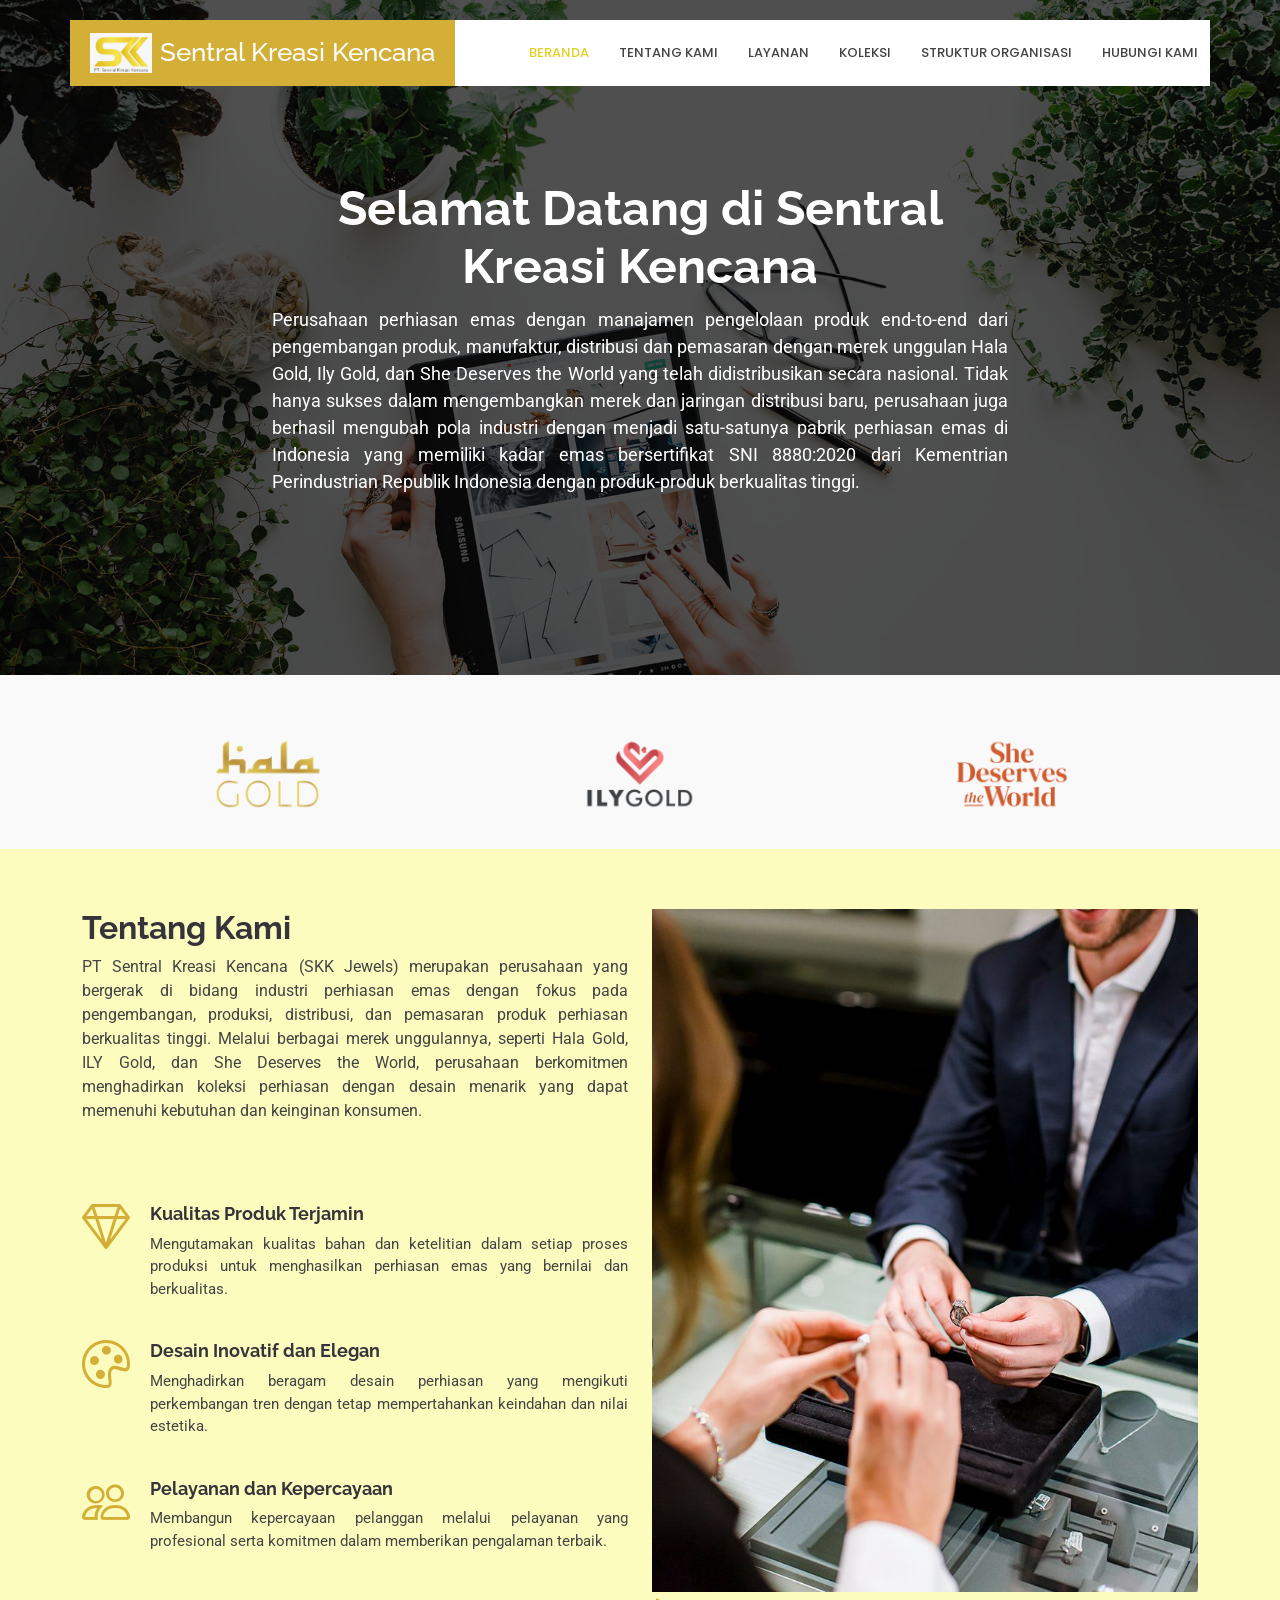
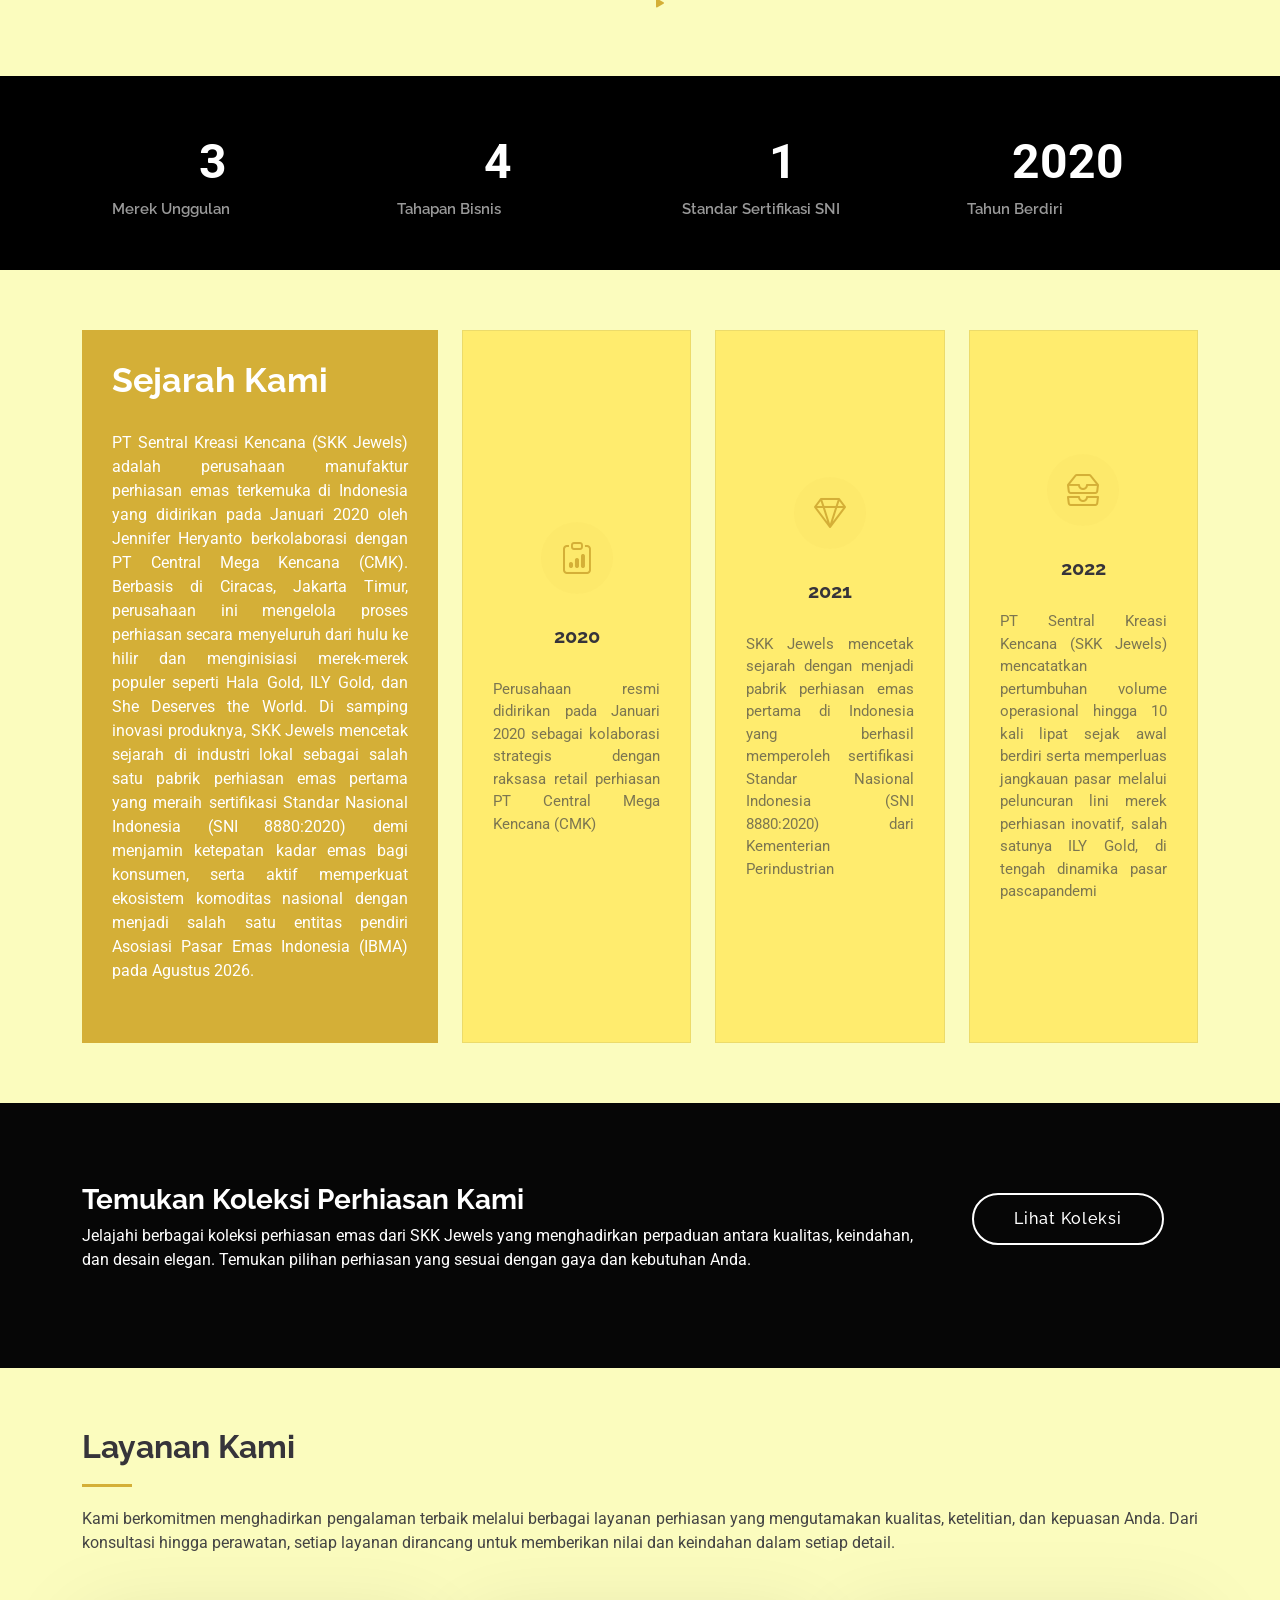
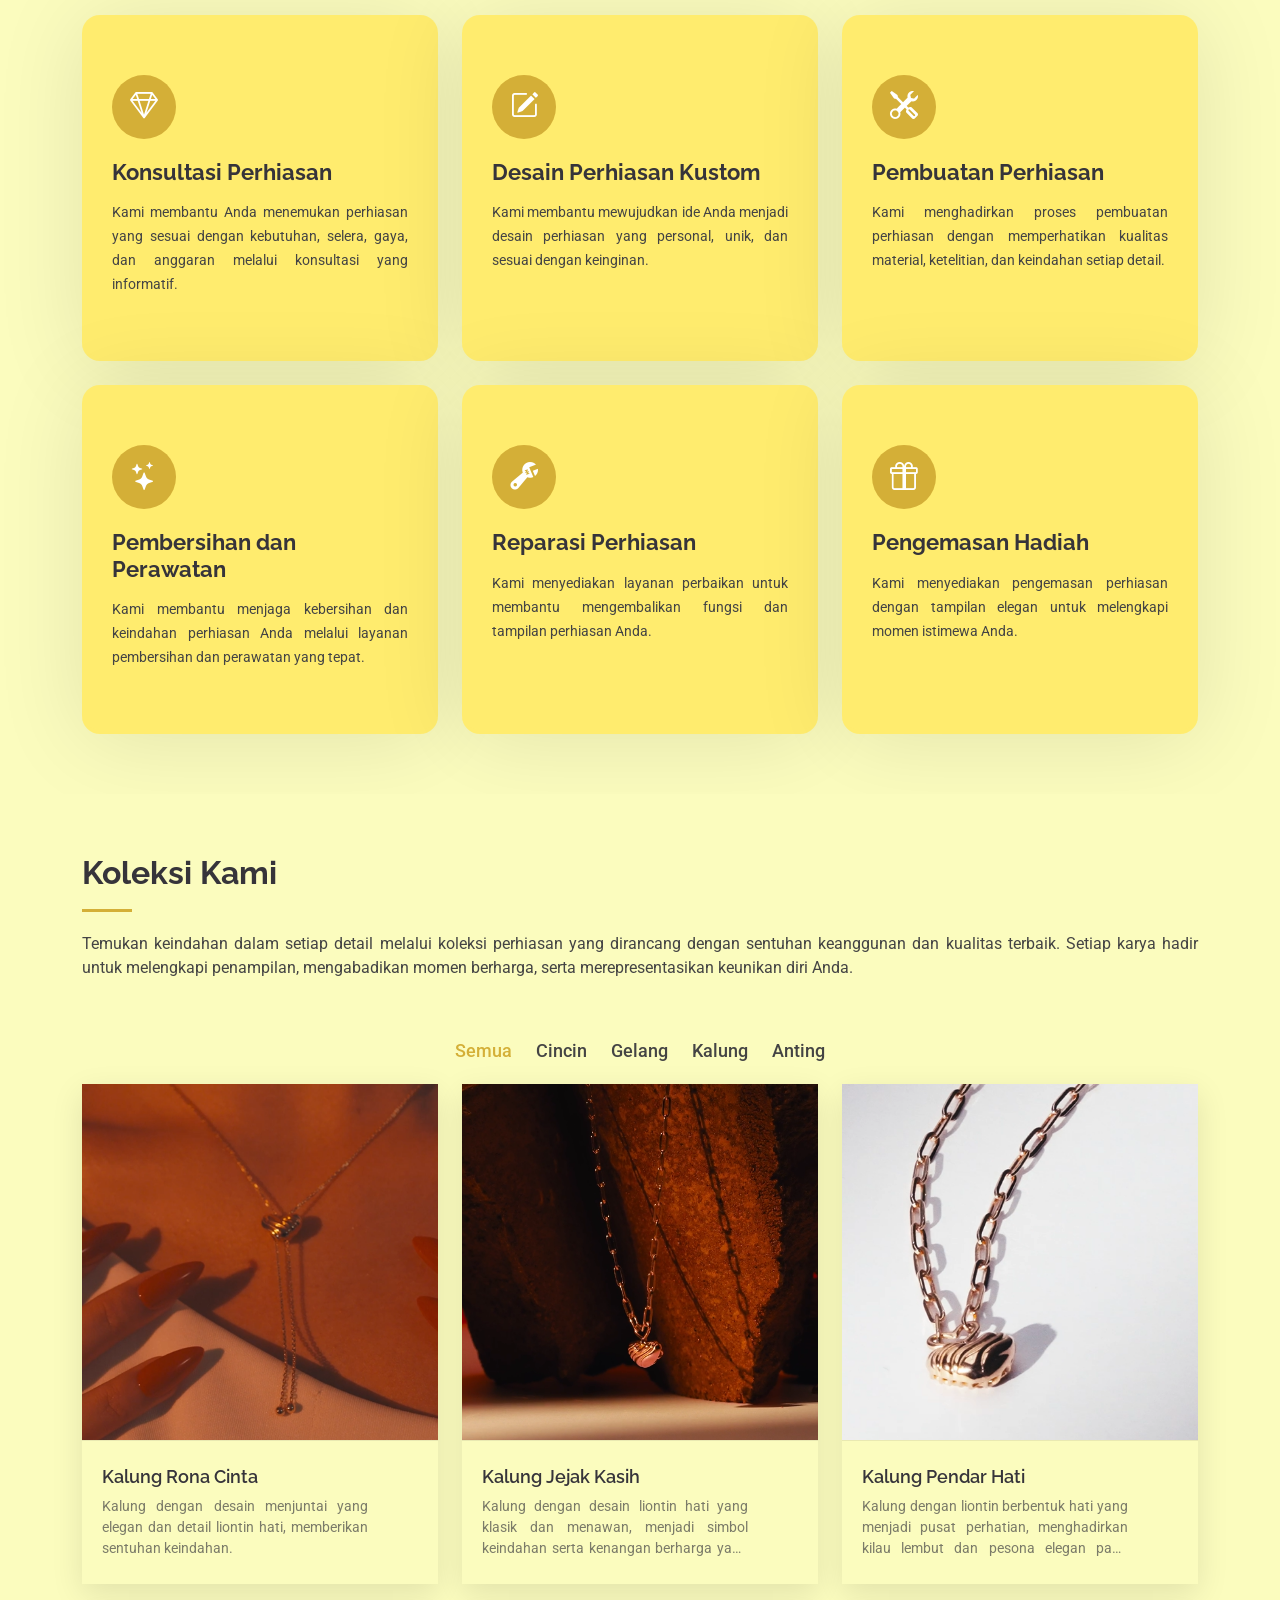
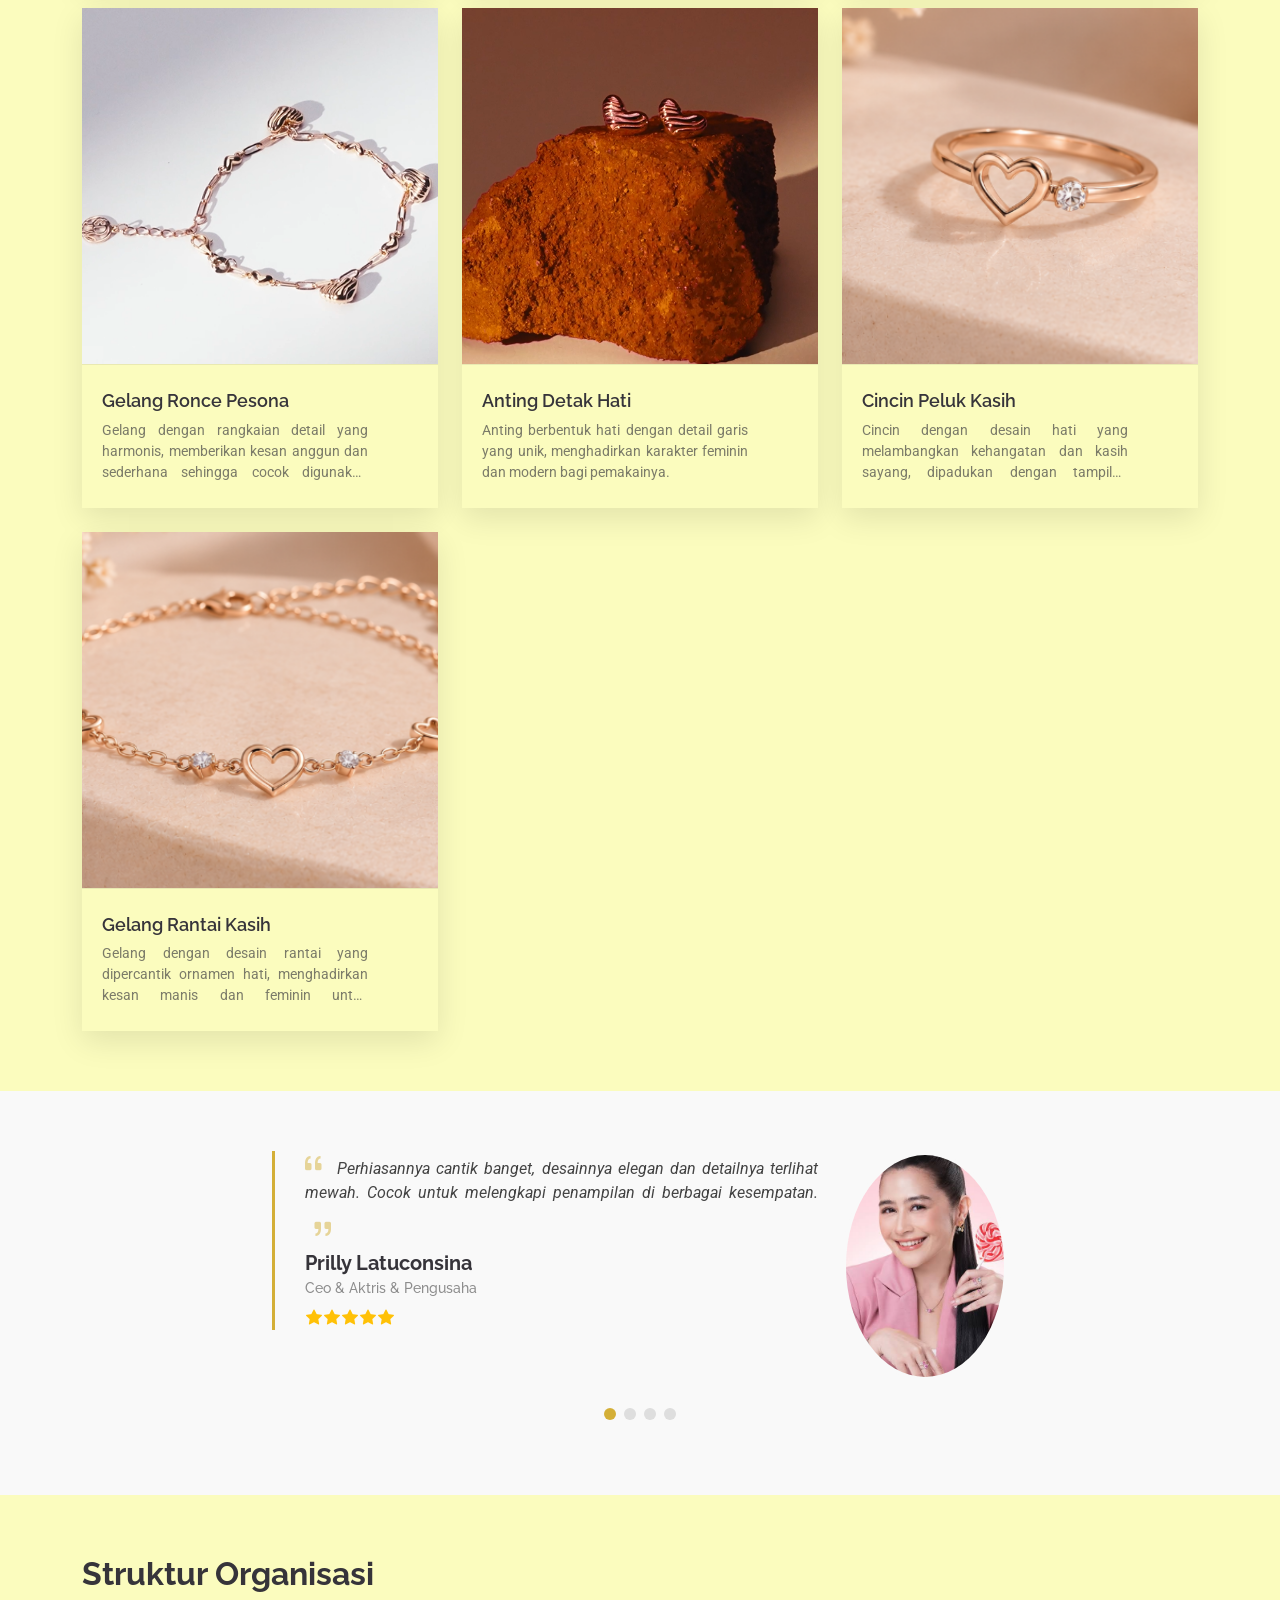
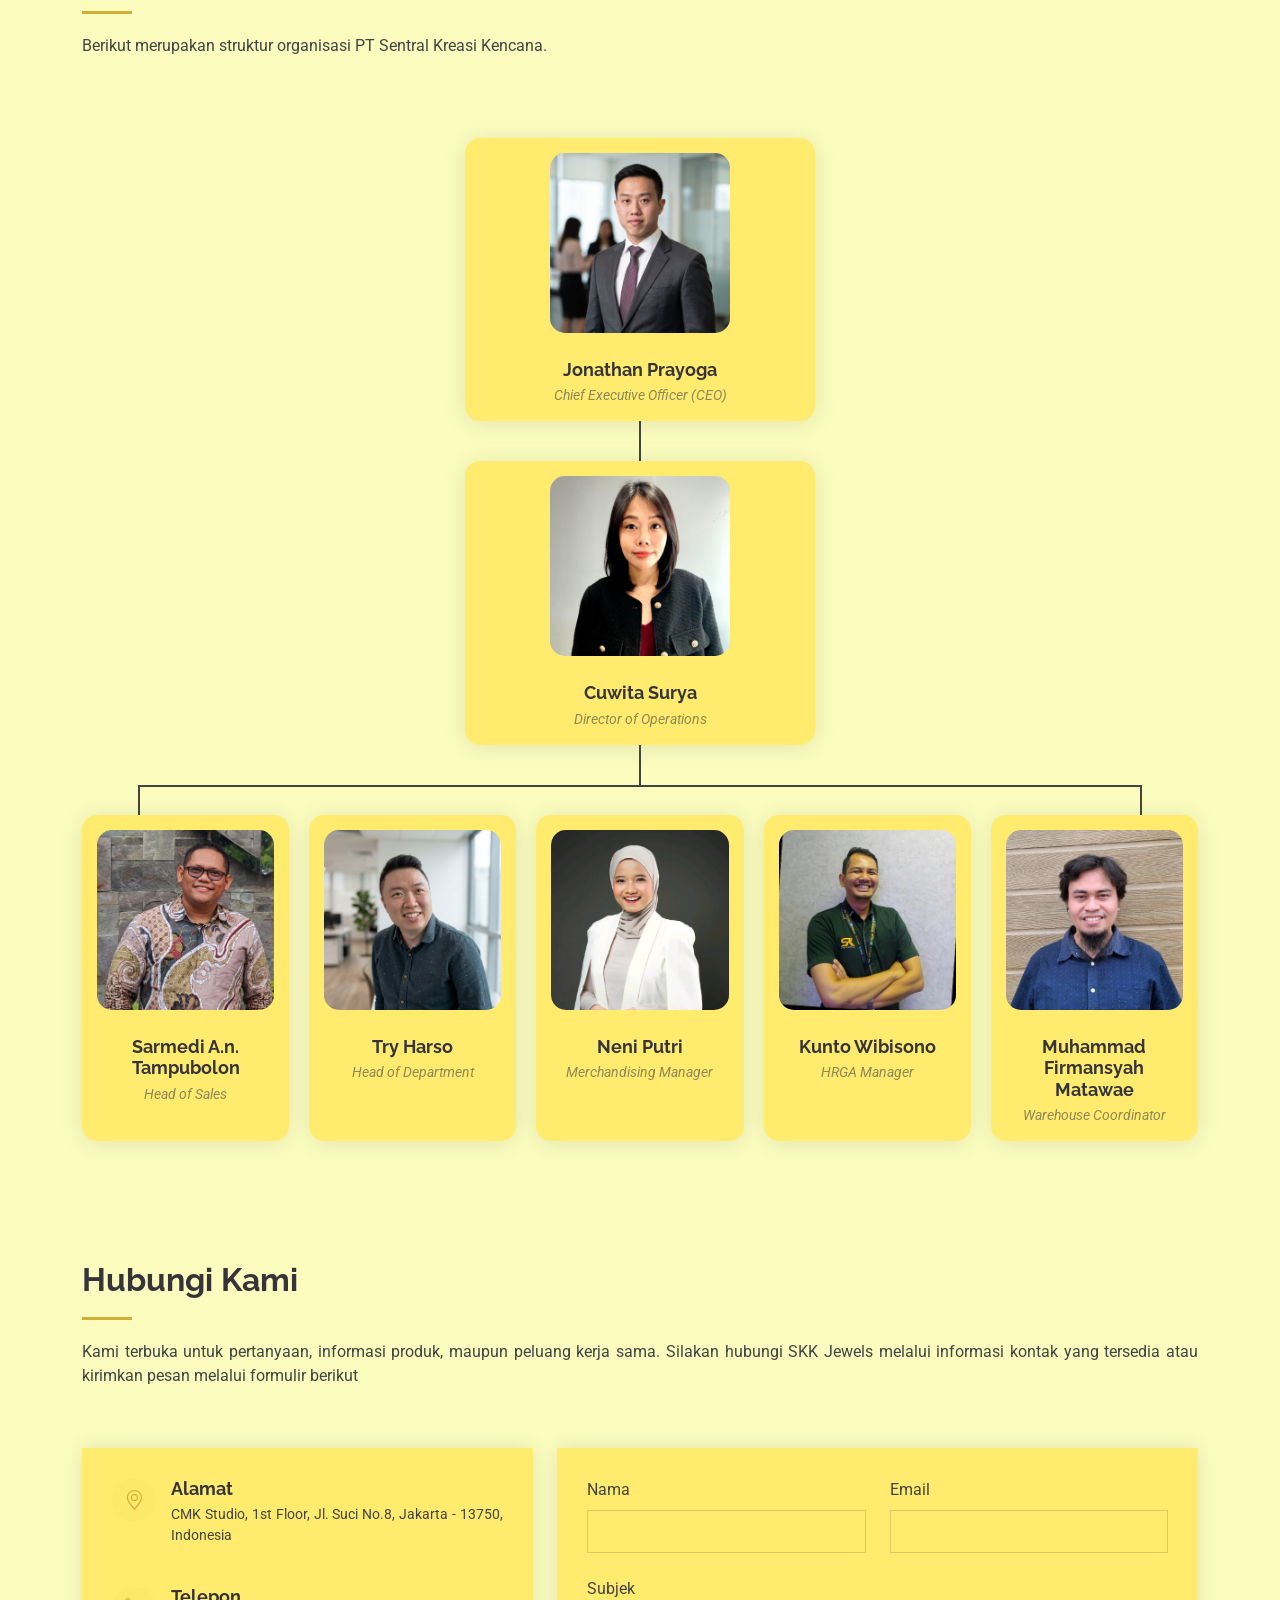
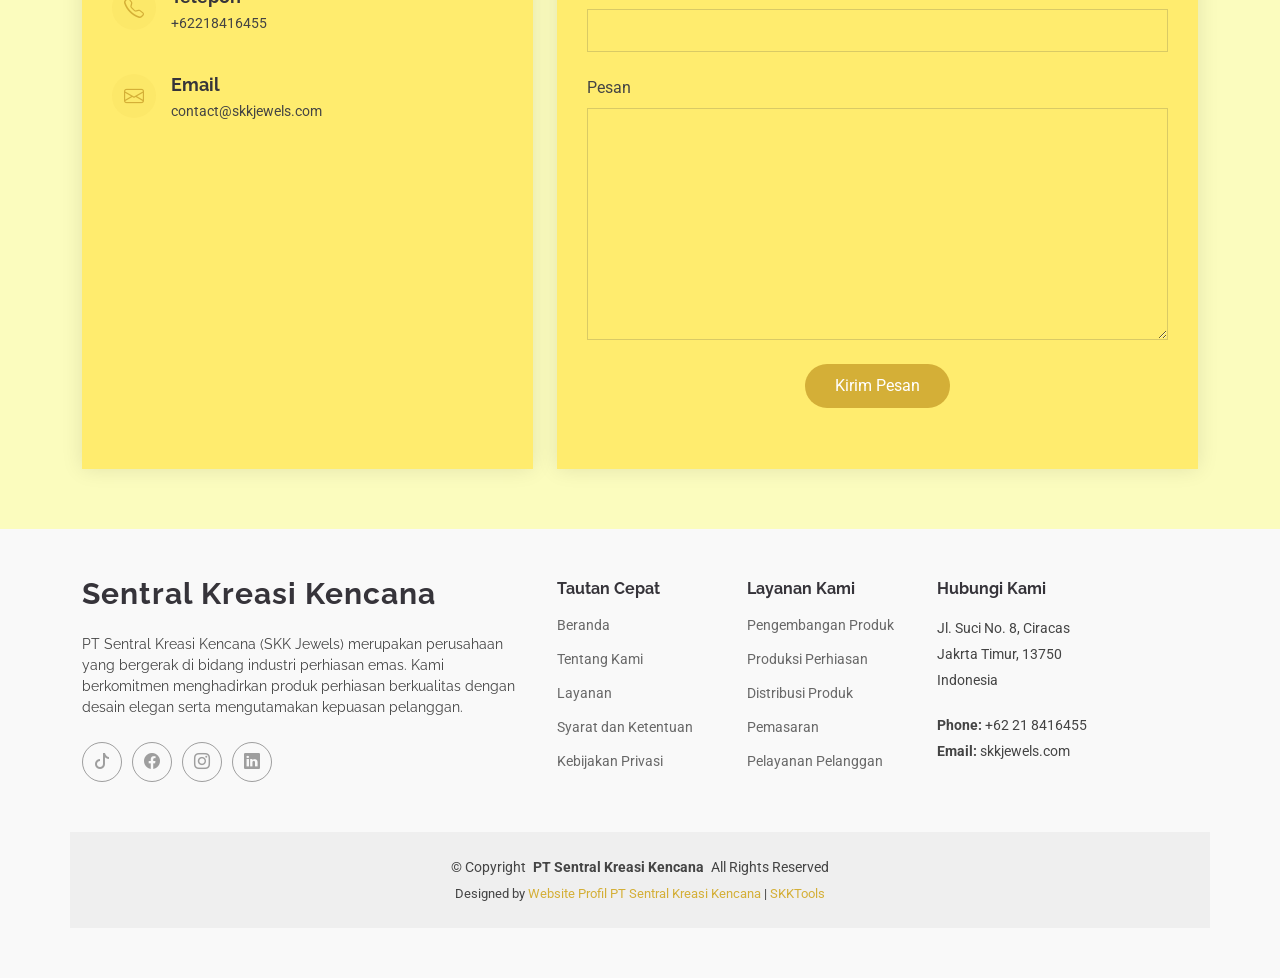
==== index.html @ dc85fcdc "first progress" ====
<!DOCTYPE html>
<html lang="en">

<head>
  <meta charset="utf-8">
  <meta content="width=device-width, initial-scale=1.0" name="viewport">
  <title>Index - Sentral Kreasi Kencana</title>
  <meta name="description" content="">
  <meta name="keywords" content="">

  <!-- Favicons -->
  <link href="assets/img/favicon.png" rel="icon">
  <link href="assets/img/apple-touch-icon.png" rel="apple-touch-icon">

  <!-- Fonts -->
  <link href="https://fonts.googleapis.com" rel="preconnect">
  <link href="https://fonts.gstatic.com" rel="preconnect" crossorigin>
  <link href="https://fonts.googleapis.com/css2?family=Roboto:ital,wght@0,100;0,300;0,400;0,500;0,700;0,900;1,100;1,300;1,400;1,500;1,700;1,900&family=Poppins:ital,wght@0,100;0,200;0,300;0,400;0,500;0,600;0,700;0,800;0,900;1,100;1,200;1,300;1,400;1,500;1,600;1,700;1,800;1,900&family=Raleway:ital,wght@0,100;0,200;0,300;0,400;0,500;0,600;0,700;0,800;0,900;1,100;1,200;1,300;1,400;1,500;1,600;1,700;1,800;1,900&display=swap" rel="stylesheet">

  <!-- Vendor CSS Files -->
  <link href="assets/vendor/bootstrap/css/bootstrap.min.css" rel="stylesheet">
  <link href="assets/vendor/bootstrap-icons/bootstrap-icons.css" rel="stylesheet">
  <link href="assets/vendor/aos/aos.css" rel="stylesheet">
  <link href="assets/vendor/glightbox/css/glightbox.min.css" rel="stylesheet">
  <link href="assets/vendor/swiper/swiper-bundle.min.css" rel="stylesheet">

  <!-- Main CSS File -->
  <link href="assets/css/main.css" rel="stylesheet">

  <!-- =======================================================
  * Template Name: Bethany
  * Template URL: https://bootstrapmade.com/bethany-free-onepage-bootstrap-theme/
  * Updated: Aug 07 2024 with Bootstrap v5.3.3
  * Author: BootstrapMade.com
  * License: https://bootstrapmade.com/license/
  ======================================================== -->
</head>

<body class="index-page">

  <header id="header" class="header d-flex align-items-center fixed-top">
    <div class="header-container container-fluid container-xl position-relative d-flex align-items-center justify-content-end">

      
<a href="index.html" class="logo d-flex align-items-center">
  <img src="assets/img/logo.png" alt="Logo SKK Jewels" class="logo-skk">
  <h1 class="sitename">Sentral Kreasi Kencana</h1>
</a>


      <nav id="navmenu" class="navmenu">
        <ul>
          <li><a href="#hero" class="active">Beranda</a></li>
          <li><a href="#about">Tentang kami</a></li>
          <li><a href="#services">Layanan</a></li>
          <li><a href="#portfolio">Koleksi</a></li>
          <li><a href="#team">Struktur Organisasi</a></li>
           <li><a href="#contact">Hubungi Kami</a></li>
        </ul>
        <i class="mobile-nav-toggle d-xl-none bi bi-list"></i>
      </nav>
      </div>
  </header>

  <main class="main">

     <!-- Hero Section -->
    <section id="hero" class="hero section dark-background">

  <img src="assets/img/hero-bg.jpg" alt="" data-aos="fade-in" class="">

  <div class="container text-center" data-aos="fade-up" data-aos-delay="100">
    <div class="row justify-content-center">
      <div class="col-lg-8">
        <h2>Selamat Datang di Sentral Kreasi Kencana</h2>

        <p>Perusahaan perhiasan emas dengan manajamen pengelolaan produk end-to-end dari pengembangan produk, manufaktur, distribusi dan pemasaran dengan merek unggulan Hala Gold, Ily Gold, dan She Deserves the World yang telah didistribusikan secara nasional. Tidak hanya sukses dalam mengembangkan merek dan jaringan distribusi baru, perusahaan juga berhasil mengubah pola industri dengan menjadi satu-satunya pabrik perhiasan emas di Indonesia yang memiliki kadar emas bersertifikat SNI 8880:2020 dari Kementrian Perindustrian Republik Indonesia dengan produk-produk berkualitas tinggi.</p>
      </div>
    </div>
  </div>

    </section><!-- /Hero Section -->

    <!-- Clients Section -->
    <section id="clients" class="clients section light-background">

      <div class="container" data-aos="fade-up">

        <div class="row gy-4">

          <div class="col-xl-2 col-md-3 col-6 client-logo">
            <img src="assets/img/halagold.png" class="img-fluid" alt="">
          </div><!-- End Client Item -->

          <div class="col-xl-2 col-md-3 col-6 client-logo">
            <img src="assets/img/ilygold.png" class="img-fluid" alt="">
          </div><!-- End Client Item -->

          <div class="col-xl-2 col-md-3 col-6 client-logo">
            <img src="assets/img/shedeserves.png" class="img-fluid" alt="">
          </div><!-- End Client Item -->

                    </div><!-- End Client Item -->

        </div>

      </div>

    </section><!-- /Clients Section -->

   <!-- About Section -->
    <section id="about" class="about section">

      <div class="container">

        <div class="row gy-4">

          <div class="col-lg-6 position-relative align-self-start order-lg-last order-first" data-aos="fade-up" data-aos-delay="200">
            <img src="assets/img/about.jpeg" class="img-fluid" alt="">
           <a href="https://youtu.be/Elr0hvCY_Ms?si=fZxAPR_2Kb9p4kD-">
              <span class="play"><i class="bi bi-play-fill"></i></span>
            </a>
          </div>

          <div class="col-lg-6 content order-last  order-lg-first" data-aos="fade-up" data-aos-delay="100">
            <h3>Tentang Kami</h3>
            <p>
             PT Sentral Kreasi Kencana (SKK Jewels) merupakan perusahaan yang bergerak di bidang industri perhiasan emas dengan fokus pada pengembangan, produksi, distribusi, dan pemasaran produk perhiasan berkualitas tinggi. Melalui berbagai merek unggulannya, seperti Hala Gold, ILY Gold, dan She Deserves the World, perusahaan berkomitmen menghadirkan koleksi perhiasan dengan desain menarik yang dapat memenuhi kebutuhan dan keinginan konsumen.
                       <ul>
              <li>
                <li>
                  <i class="bi bi-gem"></i>
                  <div>
                    <h5>Kualitas Produk Terjamin</h5>
                    <p>Mengutamakan kualitas bahan dan ketelitian dalam setiap proses produksi untuk menghasilkan perhiasan emas yang bernilai dan berkualitas.</p>
                  </div>
                </li>

                <li>
                  <i class="bi bi-palette"></i>
                  <div>
                    <h5>Desain Inovatif dan Elegan</h5>
                    <p>Menghadirkan beragam desain perhiasan yang mengikuti perkembangan tren dengan tetap mempertahankan keindahan dan nilai estetika.</p>
                  </div>
                </li>

                <li>
                  <i class="bi bi-people"></i>
                  <div>
                    <h5>Pelayanan dan Kepercayaan</h5>
                    <p>Membangun kepercayaan pelanggan melalui pelayanan yang profesional serta komitmen dalam memberikan pengalaman terbaik.</p>
                  </div>
                </li>
              </li>
            </ul>
          </div>
        </div>
      </div>

    </section><!-- /About Section -->

    <!-- Stats Section -->
    <section id="stats" class="stats section accent-background">

      <div class="container" data-aos="fade-up" data-aos-delay="100">

        <div class="row gy-4">

          <div class="col-lg-3 col-md-6">
            <div class="stats-item text-center w-100 h-100">
              <span data-purecounter-start="0" data-purecounter-end="3" data-purecounter-duration="1" class="purecounter"></span>
              <p>Merek Unggulan</p>
            </div>
          </div><!-- End Stats Item -->

          <div class="col-lg-3 col-md-6">
            <div class="stats-item text-center w-100 h-100">
              <span data-purecounter-start="0" data-purecounter-end="4" data-purecounter-duration="1" class="purecounter"></span>
              <p>Tahapan Bisnis</p>
            </div>
          </div><!-- End Stats Item -->

          <div class="col-lg-3 col-md-6">
            <div class="stats-item text-center w-100 h-100">
              <span data-purecounter-start="0" data-purecounter-end="1" data-purecounter-duration="1" class="purecounter"></span>
              <p>Standar Sertifikasi SNI</p>
            </div>
          </div><!-- End Stats Item -->

          <div class="col-lg-3 col-md-6">
            <div class="stats-item text-center w-100 h-100">
              <span data-purecounter-start="0" data-purecounter-end="2020" data-purecounter-duration="1" class="purecounter"></span>
              <p>Tahun Berdiri</p>
            </div>
          </div><!-- End Stats Item -->
        </div>
      </div>

    </section><!-- /Stats Section -->

    <!-- Why Us Section -->
<section id="why-us" class="why-us section">

  <div class="container">

    <div class="row gy-4">

      <div class="col-lg-4" data-aos="fade-up" data-aos-delay="100">
        <div class="why-box">
          <h3>Sejarah Kami</h3>
          <p>
            PT Sentral Kreasi Kencana (SKK Jewels) adalah perusahaan manufaktur perhiasan emas terkemuka di Indonesia yang didirikan pada Januari 2020 oleh Jennifer Heryanto berkolaborasi dengan PT Central Mega Kencana (CMK). Berbasis di Ciracas, Jakarta Timur, perusahaan ini mengelola proses perhiasan secara menyeluruh dari hulu ke hilir dan menginisiasi merek-merek populer seperti Hala Gold, ILY Gold, dan She Deserves the World. Di samping inovasi produknya, SKK Jewels mencetak sejarah di industri lokal sebagai salah satu pabrik perhiasan emas pertama yang meraih sertifikasi Standar Nasional Indonesia (SNI 8880:2020) demi menjamin ketepatan kadar emas bagi konsumen, serta aktif memperkuat ekosistem komoditas nasional dengan menjadi salah satu entitas pendiri Asosiasi Pasar Emas Indonesia (IBMA) pada Agustus 2026.
          </p>
         
        </div>
      </div><!-- End Why Box -->
     
      <div class="col-lg-8 d-flex align-items-stretch">
        <div class="row gy-4" data-aos="fade-up" data-aos-delay="200">

          <div class="col-xl-4">
            <div class="icon-box d-flex flex-column justify-content-center align-items-center">
              <i class="bi bi-clipboard-data"></i>
              <h4>2020</h4>
              <p>Perusahaan resmi didirikan pada Januari 2020 sebagai kolaborasi strategis dengan raksasa retail perhiasan PT Central Mega Kencana (CMK)</p>
            </div>
          </div><!-- End Icon Box -->

          <div class="col-xl-4" data-aos="fade-up" data-aos-delay="300">
            <div class="icon-box d-flex flex-column justify-content-center align-items-center">
              <i class="bi bi-gem"></i>
              <h4>2021</h4>
              <p>SKK Jewels mencetak sejarah dengan menjadi pabrik perhiasan emas pertama di Indonesia yang berhasil memperoleh sertifikasi Standar Nasional Indonesia (SNI 8880:2020) dari Kementerian Perindustrian</p>
            </div>
          </div><!-- End Icon Box -->

          <div class="col-xl-4" data-aos="fade-up" data-aos-delay="400">
            <div class="icon-box d-flex flex-column justify-content-center align-items-center">
              <i class="bi bi-inboxes"></i>
              <h4>2022</h4>
              <p>PT Sentral Kreasi Kencana (SKK Jewels) mencatatkan pertumbuhan volume operasional hingga 10 kali lipat sejak awal berdiri serta memperluas jangkauan pasar melalui peluncuran lini merek perhiasan inovatif, salah satunya ILY Gold, di tengah dinamika pasar pascapandemi</p>
            </div>
          </div><!-- End Icon Box -->
  </div>
</div>
      
    </section><!-- /Why Us Section -->

    <!-- Call To Action Section -->
    <section id="call-to-action" class="call-to-action section dark-background">

      <img src="assets/img/cta-bg.jpeg" alt="">

      <div class="container">
      <div class="row" data-aos="zoom-in" data-aos-delay="100">
        <div class="col-xl-9 text-center text-xl-start">
          <h3>Temukan Koleksi Perhiasan Kami</h3>
          <p>
            Jelajahi berbagai koleksi perhiasan emas dari SKK Jewels
            yang menghadirkan perpaduan antara kualitas, keindahan,
            dan desain elegan. Temukan pilihan perhiasan yang sesuai
            dengan gaya dan kebutuhan Anda.
          </p>
        </div>
        <div class="col-xl-3 cta-btn-container text-center">
          <a class="cta-btn align-middle" href="#portfolio">
            Lihat Koleksi
          </a>
        </div>
      </div>
      </div>

    </section><!-- /Call To Action Section -->

    <!-- Services Section -->
    <section id="services" class="services section">

      <!-- Section Title -->
      <div class="container section-title" data-aos="fade-up">
        <h2>Layanan Kami</h2>
        <p>Kami berkomitmen menghadirkan pengalaman terbaik melalui berbagai layanan perhiasan yang mengutamakan kualitas, ketelitian, dan kepuasan Anda. Dari konsultasi hingga perawatan, setiap layanan dirancang untuk memberikan nilai dan keindahan dalam setiap detail.</p>
      </div><!-- End Section Title -->

  <div class="container">

        <div class="row gy-4">

          <div class="col-lg-4 col-md-6" data-aos="fade-up" data-aos-delay="100">
            <div class="service-item  position-relative">
              <div class="icon">
                <i class="bi bi-gem"></i>
              </div>
              <a href="service-details.html" class="stretched-link">
                <h3>Konsultasi Perhiasan</h3>
              </a>
              <p>Kami membantu Anda menemukan perhiasan yang sesuai dengan kebutuhan, selera, gaya, dan anggaran melalui konsultasi yang informatif.</p>
            </div>
          </div><!-- End Service Item -->

    <!-- 2. Desain Perhiasan Kustom -->
    <div class="col-lg-4 col-md-6" data-aos="fade-up" data-aos-delay="200">
      <div class="service-item position-relative">
        <div class="icon">
          <i class="bi bi-pencil-square"></i>
        </div>
      <a href="desain-details.html" class="stretched-link">
  <h3>Desain Perhiasan Kustom</h3>
</a>
        <p>Kami membantu mewujudkan ide Anda menjadi desain perhiasan yang personal, unik, dan sesuai dengan keinginan.</p>
      </div>
    </div><!-- End Service Item -->

    <!-- 3. Pembuatan Perhiasan -->
    <div class="col-lg-4 col-md-6" data-aos="fade-up" data-aos-delay="300">
      <div class="service-item position-relative">
        <div class="icon">
          <i class="bi bi-tools"></i>
        </div>
        <a href="pembuatan-details.html" class="stretched-link">
          <h3>Pembuatan Perhiasan</h3>
        </a>
        <p>Kami menghadirkan proses pembuatan perhiasan dengan memperhatikan kualitas material, ketelitian, dan keindahan setiap detail.</p>
      </div>
    </div><!-- End Service Item -->

    <!-- 4. Pembersihan dan Perawatan -->
    <div class="col-lg-4 col-md-6" data-aos="fade-up" data-aos-delay="400">
      <div class="service-item position-relative">
        <div class="icon">
          <i class="bi bi-stars"></i>
        </div>
        <a href="pembersihan-details.html" class="stretched-link">
          <h3>Pembersihan dan Perawatan</h3>
        </a>
        <p>Kami membantu menjaga kebersihan dan keindahan perhiasan Anda melalui layanan pembersihan dan perawatan yang tepat.</p>
      </div>
    </div><!-- End Service Item -->

    <!-- 5. Reparasi Perhiasan -->
    <div class="col-lg-4 col-md-6" data-aos="fade-up" data-aos-delay="500">
      <div class="service-item position-relative">
        <div class="icon">
          <i class="bi bi-wrench-adjustable"></i>
        </div>
        <a href="reparasi-details.html" class="stretched-link">
          <h3>Reparasi Perhiasan</h3>
        </a>
        <p>Kami menyediakan layanan perbaikan untuk membantu mengembalikan fungsi dan tampilan perhiasan Anda.</p>
      </div>
    </div><!-- End Service Item -->

    <!-- 6. Pengemasan Hadiah -->
    <div class="col-lg-4 col-md-6" data-aos="fade-up" data-aos-delay="600">
      <div class="service-item position-relative">
        <div class="icon">
          <i class="bi bi-gift"></i>
        </div>
        <a href="pengemasan.html" class="stretched-link">
          <h3>Pengemasan Hadiah</h3>
        </a>
        <p>Kami menyediakan pengemasan perhiasan dengan tampilan elegan untuk melengkapi momen istimewa Anda.</p>
      </div>
    </div><!-- End Service Item -->

  </div>

</div>

          
        </div>

      </div>

    </section><!-- /Services Section -->

    <!-- Portfolio Section -->
    <section id="portfolio" class="portfolio section">

      <!-- Section Title -->
      <div class="container section-title" data-aos="fade-up">
        <h2>Koleksi Kami</h2>
        <p>Temukan keindahan dalam setiap detail melalui koleksi perhiasan yang dirancang dengan sentuhan keanggunan dan kualitas terbaik. Setiap karya hadir untuk melengkapi penampilan, mengabadikan momen berharga, serta merepresentasikan keunikan diri Anda.</p>
      </div><!-- End Section Title -->

      <div class="container">

        <div class="isotope-layout" data-default-filter="*" data-layout="masonry" data-sort="original-order">

          <ul class="portfolio-filters isotope-filters" data-aos="fade-up" data-aos-delay="100">
            <li data-filter="*" class="filter-active">Semua</li>
                       <li data-filter=".filter-product">Cincin</li>
            <li data-filter=".filter-branding">Gelang</li>
            <li data-filter=".filter-books">Kalung</li>
            <li data-filter=".filter-ya">Anting</li>
          </ul><!-- End Portfolio Filters -->

          <div class="row gy-4 isotope-container" data-aos="fade-up" data-aos-delay="200">

            <div class="col-lg-4 col-md-6 portfolio-item isotope-item filter-books">
              <div class="portfolio-content h-100">
                <a href="assets/img/kalungronacinta.png" data-gallery="portfolio-gallery-app" class="glightbox"><img src="assets/img/kalungronacinta.png" class="img-fluid" alt=""></a>
                <div class="portfolio-info">
                  <h4><a href="portfolio-details.html" title="More Details">Kalung Rona Cinta</a></h4>
                  <p>Kalung dengan desain menjuntai yang elegan dan detail liontin hati, memberikan sentuhan keindahan.</p>
                </div>
              </div>
            </div><!-- End Portfolio Item -->

            <div class="col-lg-4 col-md-6 portfolio-item isotope-item filter-books">
              <div class="portfolio-content h-100">
                <a href="assets/img/kalungjejakkasih.png" data-gallery="portfolio-gallery-app" class="glightbox"><img src="assets/img/kalungjejakkasih.png" class="img-fluid" alt=""></a>
                <div class="portfolio-info">
                  <h4><a href="portfolio-details.html" title="More Details">Kalung Jejak Kasih</a></h4>
                  <p>Kalung dengan desain liontin hati yang klasik dan menawan, menjadi simbol keindahan serta kenangan berharga yang selalu melekat.</p>
                </div>
              </div>
            </div><!-- End Portfolio Item -->

            <div class="col-lg-4 col-md-6 portfolio-item isotope-item filter-books">
              <div class="portfolio-content h-100">
                <a href="assets/img/kalungpendarhati.png" data-gallery="portfolio-gallery-app" class="glightbox"><img src="assets/img/kalungpendarhati.png" class="img-fluid" alt=""></a>
                <div class="portfolio-info">
                  <h4><a href="portfolio-details.html" title="More Details">Kalung Pendar Hati</a></h4>
                  <p>Kalung dengan liontin berbentuk hati yang menjadi pusat perhatian, menghadirkan kilau lembut dan pesona elegan pada penampilan.</p>
                </div>
              </div>
            </div><!-- End Portfolio Item -->

            <div class="col-lg-4 col-md-6 portfolio-item isotope-item filter-branding">
              <div class="portfolio-content h-100">
                <a href="assets/img/gelangroncepesona.png" data-gallery="portfolio-gallery-app" class="glightbox"><img src="assets/img/gelangroncepesona.png" class="img-fluid" alt=""></a>
                <div class="portfolio-info">
                  <h4><a href="portfolio-details.html" title="More Details">Gelang Ronce Pesona</a></h4>
                  <p>Gelang dengan rangkaian detail yang harmonis, memberikan kesan anggun dan sederhana sehingga cocok digunakan untuk berbagai aktivitas.</p>
                </div>
              </div>
            </div><!-- End Portfolio Item -->

            <div class="col-lg-4 col-md-6 portfolio-item isotope-item filter-ya">
              <div class="portfolio-content h-100">
                <a href="assets/img/antingdetakhati.png" data-gallery="portfolio-gallery-app" class="glightbox"><img src="assets/img/antingdetakhati.png" class="img-fluid" alt=""></a>
                <div class="portfolio-info">
                  <h4><a href="portfolio-details.html" title="More Details">Anting Detak Hati</a></h4>
                  <p>Anting berbentuk hati dengan detail garis yang unik, menghadirkan karakter feminin dan modern bagi pemakainya.</p>
                </div>
              </div>
            </div><!-- End Portfolio Item -->

            <div class="col-lg-4 col-md-6 portfolio-item isotope-item filter-product">
              <div class="portfolio-content h-100">
                <a href="assets/img/cincinpelukkasih.png" data-gallery="portfolio-gallery-app" class="glightbox"><img src="assets/img/cincinpelukkasih.png" class="img-fluid" alt=""></a>
                <div class="portfolio-info">
                  <h4><a href="portfolio-details.html" title="More Details">Cincin Peluk Kasih</a></h4>
                  <p>Cincin dengan desain hati yang melambangkan kehangatan dan kasih sayang, dipadukan dengan tampilan sederhana yang tetap memikat.</p>
                </div>
              </div>
            </div><!-- End Portfolio Item -->

            <div class="col-lg-4 col-md-6 portfolio-item isotope-item filter-branding">
              <div class="portfolio-content h-100">
                <a href="assets/img/gelangrantaikasih.png" data-gallery="portfolio-gallery-app" class="glightbox"><img src="assets/img/gelangrantaikasih.png" class="img-fluid" alt=""></a>
                <div class="portfolio-info">
                  <h4><a href="portfolio-details.html" title="More Details">Gelang Rantai Kasih</a></h4>
                  <p>Gelang dengan desain rantai yang dipercantik ornamen hati, menghadirkan kesan manis dan feminin untuk melengkapi penampilan sehari-hari.</p>
                </div>
              </div>
            </div><!-- End Portfolio Item -->
          
          </div><!-- End Portfolio Container -->

        </div>

      </div>

    </section><!-- /Portfolio Section -->

  <!-- Testimonials Section -->
    <section id="testimonials" class="testimonials section light-background">

      <div class="container" data-aos="fade-up" data-aos-delay="100">

        <div class="swiper init-swiper">
          <script type="application/json" class="swiper-config">
            {
              "loop": true,
              "speed": 600,
              "autoplay": {
                "delay": 5000
              },
              "slidesPerView": "auto",
              "pagination": {
                "el": ".swiper-pagination",
                "type": "bullets",
                "clickable": true
              }
            }
          </script>
          <div class="swiper-wrapper">

            <div class="swiper-slide">
              <div class="testimonial-item">
                <div class="row gy-4 justify-content-center">
                  <div class="col-lg-6">
                    <div class="testimonial-content">
                      <p>
                        <i class="bi bi-quote quote-icon-left"></i>
                        <span>Perhiasannya cantik banget, desainnya elegan dan detailnya terlihat mewah. Cocok untuk melengkapi penampilan di berbagai kesempatan.</span>
                        <i class="bi bi-quote quote-icon-right"></i>
                      </p>
                      <h3>Prilly Latuconsina</h3>
                      <h4>Ceo &amp; Aktris & Pengusaha</h4>
                      <div class="stars">
                        <i class="bi bi-star-fill"></i><i class="bi bi-star-fill"></i><i class="bi bi-star-fill"></i><i class="bi bi-star-fill"></i><i class="bi bi-star-fill"></i>
                      </div>
                    </div>
                  </div>
                  <div class="col-lg-2 text-center">
                    <img src="assets/img/testimonials/testimonials-1.jpeg" class="img-fluid testimonial-img" alt="">
                  </div>
                </div>
              </div>
            </div><!-- End testimonial item -->

            <div class="swiper-slide">
              <div class="testimonial-item">
                <div class="row gy-4 justify-content-center">
                  <div class="col-lg-6">
                    <div class="testimonial-content">
                      <p>
                        <i class="bi bi-quote quote-icon-left"></i>
                        <span>"Saya suka perhiasan yang simpel tetapi tetap memberikan kesan mewah. Desainnya sangat cantik dan membuat penampilan semakin anggun."</span>
                        <i class="bi bi-quote quote-icon-right"></i>
                      </p>
                      <h3>Citra Kirana</h3>
                      <h4>Aktris & Model</h4>
                      <div class="stars">
                        <i class="bi bi-star-fill"></i><i class="bi bi-star-fill"></i><i class="bi bi-star-fill"></i><i class="bi bi-star-fill"></i><i class="bi bi-star-fill"></i>
                      </div>
                    </div>
                  </div>
                  <div class="col-lg-2 text-center">
                    <img src="assets/img/testimonials/testimonials-2.png" class="img-fluid testimonial-img" alt="">
                  </div>
                </div>
              </div>
            </div><!-- End testimonial item -->

            <div class="swiper-slide">
              <div class="testimonial-item">
                <div class="row gy-4 justify-content-center">
                  <div class="col-lg-6">
                    <div class="testimonial-content">
                      <p>
                        <i class="bi bi-quote quote-icon-left"></i>
                        <span>"Model perhiasannya cantik-cantik dan elegan. Sangat cocok digunakan untuk aktivitas sehari-hari maupun acara spesial."</span>
                        <i class="bi bi-quote quote-icon-right"></i>
                      </p>
                      <h3>Cut Meryska</h3>
                      <h4>Artis & Model</h4>
                      <div class="stars">
                        <i class="bi bi-star-fill"></i><i class="bi bi-star-fill"></i><i class="bi bi-star-fill"></i><i class="bi bi-star-fill"></i><i class="bi bi-star-fill"></i>
                      </div>
                    </div>
                  </div>
                  <div class="col-lg-2 text-center">
                    <img src="assets/img/testimonials/testimonials-3.png" class="img-fluid testimonial-img" alt="">
                  </div>
                </div>
              </div>
            </div><!-- End testimonial item -->

            <div class="swiper-slide">
              <div class="testimonial-item">
                <div class="row gy-4 justify-content-center">
                  <div class="col-lg-6">
                    <div class="testimonial-content">
                      <p>
                        <i class="bi bi-quote quote-icon-left"></i>
                        <span>Perhiasan yang berkualitas dengan desain menarik selalu punya daya tarik tersendiri. Saya suka koleksi yang memberikan kesan mewah sekaligus berkelas.</span>
                        <i class="bi bi-quote quote-icon-right"></i>
                      </p>
                      <h3>Zaskia Sungkar</h3>
                      <h4>Model & Pengusaha</h4>
                      <div class="stars">
                        <i class="bi bi-star-fill"></i><i class="bi bi-star-fill"></i><i class="bi bi-star-fill"></i><i class="bi bi-star-fill"></i><i class="bi bi-star-fill"></i>
                      </div>
                    </div>
                  </div>
                  <div class="col-lg-2 text-center">
                    <img src="assets/img/testimonials/testimonials-4.jpeg" class="img-fluid testimonial-img" alt="">
                  </div>
                </div>
              </div>
            </div><!-- End testimonial item -->

          </div>
          <div class="swiper-pagination"></div>
        </div>

      </div>

    </section><!-- /Testimonials Section -->

      <!-- Team Section -->
    <section id="team" class="team section">

      <!-- Section Title -->
      <div class="container section-title" data-aos="fade-up">
        <h2>Struktur Organisasi</h2>
        <p>Berikut merupakan struktur organisasi PT Sentral Kreasi Kencana.</p>
      </div>

      <div class="container org-chart">

        <!-- Tingkat 1: CEO -->
        <div class="org-level org-ceo">
          <div class="member" data-aos="fade-up">
            <img src="assets/img/team/jonathan.jpeg" class="img-fluid" alt="Jonathan Prayoga">
            <h4>Jonathan Prayoga</h4>
            <span>Chief Executive Officer (CEO)</span>
          </div>
        </div>

        <div class="org-line"></div>

        <!-- Tingkat 2: Director of Operations -->
        <div class="org-level org-director">
          <div class="member" data-aos="fade-up">
            <img src="assets/img/team/cuwita.jpeg" class="img-fluid" alt="Cuwita Surya">
            <h4>Cuwita Surya</h4>
            <span>Director of Operations</span>
          </div>
        </div>

        <div class="org-line"></div>
        <div class="org-branch"></div>

        <!-- Tingkat 3: Kepala Bagian dan Manajer -->
        <div class="org-subordinates">

          <div class="member" data-aos="fade-up" data-aos-delay="100">
            <img src="assets/img/team/sarmedi.jpeg" class="img-fluid" alt="Sarmedi A.n. Tampubolon">
            <h4>Sarmedi A.n. Tampubolon</h4>
            <span>Head of Sales</span>
          </div>

          <div class="member" data-aos="fade-up" data-aos-delay="200">
            <img src="assets/img/team/harso.jpeg" class="img-fluid" alt="Try Harso">
            <h4>Try Harso</h4>
            <span>Head of Department</span>
          </div>

          <div class="member" data-aos="fade-up" data-aos-delay="300">
            <img src="assets/img/team/neni.jpeg" class="img-fluid" alt="Neni Putri">
            <h4>Neni Putri</h4>
            <span>Merchandising Manager</span>
          </div>

          <div class="member" data-aos="fade-up" data-aos-delay="400">
            <img src="assets/img/team/wibisono.jpeg" class="img-fluid" alt="Kunto Wibisono">
            <h4>Kunto Wibisono</h4>
            <span>HRGA Manager</span>
          </div>

          <div class="member" data-aos="fade-up" data-aos-delay="500">
            <img src="assets/img/team/firmansyah.jpeg" class="img-fluid" alt="Muhammad Firmansyah Matawae">
            <h4>Muhammad Firmansyah Matawae</h4>
            <span>Warehouse Coordinator</span>
          </div>
        </div>
      </div>
    </section>
    <!-- /Team Section -->

    <!-- Contact Section -->
    <section id="contact" class="contact section">

      <!-- Section Title -->
      <div class="container section-title" data-aos="fade-up">
        <h2>Hubungi Kami</h2>
        <p>Kami terbuka untuk pertanyaan, informasi produk, maupun peluang kerja sama.
  Silakan hubungi SKK Jewels melalui informasi kontak yang tersedia
  atau kirimkan pesan melalui formulir berikut</p>
      </div><!-- End Section Title -->

      <div class="container" data-aos="fade-up" data-aos-delay="100">

        <div class="row gy-4">

          <div class="col-lg-5">

            <div class="info-wrap">
              <div class="info-item d-flex" data-aos="fade-up" data-aos-delay="200">
                <i class="bi bi-geo-alt flex-shrink-0"></i>
                <div>
                  <h3>Alamat</h3>
                  <p>CMK Studio, 1st Floor, Jl. Suci No.8, Jakarta - 13750, Indonesia</p>
                </div>
              </div><!-- End Info Item -->

              <div class="info-item d-flex" data-aos="fade-up" data-aos-delay="300">
                <i class="bi bi-telephone flex-shrink-0"></i>
                <div>
                  <h3>Telepon</h3>
                  <p>+62218416455</p>
                </div>
              </div><!-- End Info Item -->

              <div class="info-item d-flex" data-aos="fade-up" data-aos-delay="400">
                <i class="bi bi-envelope flex-shrink-0"></i>
                <div>
                  <h3>Email</h3>
                  <p>contact@skkjewels.com</p>
                </div>
              </div><!-- End Info Item -->

                         <iframe src="https://www.google.com/maps/embed?pb=!1m18!1m12!1m3!1d3965.618086408768!2d106.86865739999999!3d-6.313797!2m3!1f0!2f0!3f0!3m2!1i1024!2i768!4f13.1!3m3!1m2!1s0x2e69ed64939b4849%3A0x7464703c384783f7!2sPT%20SENTRAL%20KREASI%20KENCANA%20(SKK%20Jewels)!5e0!3m2!1sid!2sid!4v1793542717150!5m2!1sid!2sid" frameborder="0" style="border:0; width: 100%; height: 270px;" allowfullscreen="" loading="lazy" referrerpolicy="no-referrer-when-downgrade"></iframe>
            </div>
          </div>

          <div class="col-lg-7">
            <form action="forms/contact.php" method="post" class="php-email-form" data-aos="fade-up" data-aos-delay="200">
              <div class="row gy-4">

                <div class="col-md-6">
                  <label for="name-field" class="pb-2">Nama</label>
                  <input type="text" name="name" id="name-field" class="form-control" required="">
                </div>

                <div class="col-md-6">
                  <label for="email-field" class="pb-2">Email</label>
                  <input type="email" class="form-control" name="email" id="email-field" required="">
                </div>

                <div class="col-md-12">
                  <label for="subject-field" class="pb-2">Subjek</label>
                  <input type="text" class="form-control" name="subject" id="subject-field" required="">
                </div>

                <div class="col-md-12">
                  <label for="message-field" class="pb-2">Pesan</label>
                  <textarea class="form-control" name="message" rows="10" id="message-field" required=""></textarea>
                </div>

                <div class="col-md-12 text-center">
                  <div class="loading">Loading</div>
                  <div class="error-message"></div>
                  <div class="sent-message">[Your message has been sent. Thank you!]</div>

                  <button type="submit">Kirim Pesan</button>
                </div>

              </div>
            </form>
          </div><!-- End Contact Form -->

        </div>

      </div>

    </section><!-- /Contact Section -->

  </main>

  <footer id="footer" class="footer light-background">

    <div class="container footer-top">
      <div class="row gy-4">
        <div class="col-lg-5 col-md-12 footer-about">
          <a href="index.html" class="logo d-flex align-items-center">
            <span class="sitename">Sentral Kreasi Kencana</span>
          </a>
          <p>PT Sentral Kreasi Kencana (SKK Jewels) merupakan perusahaan yang bergerak di bidang industri perhiasan emas. Kami berkomitmen menghadirkan produk perhiasan berkualitas dengan desain elegan serta mengutamakan kepuasan pelanggan.</p>
          <div class="social-links d-flex mt-4">
            <a href="https://www.tiktok.com/@ilygoldofficial"><i class="bi bi-tiktok"></i></a>
            <a href="https://www.facebook.com/p/HALA-100037033282941/"><i class="bi bi-facebook"></i></a>
            <a href="https://www.instagram.com/skk.jewels?mdxt=MXdiMGF5emQxOTY4aQ=="><i class="bi bi-instagram"></i></a>
            <a href="https://id.linkedin.com/company/pt-sentral-kreasi-kencana-skk-jewels"><i class="bi bi-linkedin"></i></a>
          </div>
        </div>

        <div class="col-lg-2 col-6 footer-links">
          <h4>Tautan Cepat</h4>
          <ul>
            <li><a href="#">Beranda</a></li>
            <li><a href="#">Tentang Kami</a></li>
            <li><a href="#">Layanan</a></li>
            <li><a href="#">Syarat dan Ketentuan</a></li>
            <li><a href="#">Kebijakan Privasi</a></li>
          </ul>
        </div>

        <div class="col-lg-2 col-6 footer-links">
          <h4>Layanan Kami</h4>
          <ul>
            <li><a href="#">Pengembangan Produk</a></li>
            <li><a href="#">Produksi Perhiasan</a></li>
            <li><a href="#">Distribusi Produk</a></li>
            <li><a href="#">Pemasaran</a></li>
            <li><a href="#">Pelayanan Pelanggan</a></li>
          </ul>
        </div>

        <div class="col-lg-3 col-md-12 footer-contact text-center text-md-start">
          <h4>Hubungi Kami</h4>
          <p>Jl. Suci No. 8, Ciracas</p>
          <p>Jakrta Timur, 13750</p>
          <p>Indonesia</p>
          <p class="mt-4"><strong>Phone:</strong> <span>+62 21 8416455</span></p>
          <p><strong>Email:</strong> <span>skkjewels.com</span></p>
        </div>
      </div>
    </div>

    <div class="container copyright text-center mt-4">
      <p>© <span>Copyright</span> <strong class="px-1 sitename">PT Sentral Kreasi Kencana</strong> <span>All Rights Reserved</span></p>
      <div class="credits">
        <!-- All the links in the footer should remain intact. -->
        <!-- You can delete the links only if you've purchased the pro version. -->
        <!-- Licensing information: https://bootstrapmade.com/license/ -->
        <!-- Purchase the pro version with working PHP/AJAX contact form: [buy-url] -->
        Designed by <a href="https://bootstrapmade.com/">Website Profil PT Sentral Kreasi Kencana</a> | <a href="https://bootstrapmade.com/tools/">SKKTools</a>
      </div>
    </div>

  </footer>

  <!-- Scroll Top -->
  <a href="#" id="scroll-top" class="scroll-top d-flex align-items-center justify-content-center"><i class="bi bi-arrow-up-short"></i></a>

  <!-- Preloader -->
  <div id="preloader"></div>

  <!-- Vendor JS Files -->
  <script src="assets/vendor/bootstrap/js/bootstrap.bundle.min.js"></script>
  <script src="assets/vendor/php-email-form/validate.js"></script>
  <script src="assets/vendor/aos/aos.js"></script>
  <script src="assets/vendor/glightbox/js/glightbox.min.js"></script>
  <script src="assets/vendor/purecounter/purecounter_vanilla.js"></script>
  <script src="assets/vendor/imagesloaded/imagesloaded.pkgd.min.js"></script>
  <script src="assets/vendor/isotope-layout/isotope.pkgd.min.js"></script>
  <script src="assets/vendor/swiper/swiper-bundle.min.js"></script>

  <!-- Main JS File -->
  <script src="assets/js/main.js"></script>

</body>

</html>
---- assets/css/main.css ----
/**
* Template Name: Bethany
* Template URL: https://bootstrapmade.com/bethany-free-onepage-bootstrap-theme/
* Updated: Aug 07 2024 with Bootstrap v5.3.3
* Author: BootstrapMade.com
* License: https://bootstrapmade.com/license/
*/

/*--------------------------------------------------------------
# Font & Color Variables
# Help: https://bootstrapmade.com/color-system/
--------------------------------------------------------------*/
/* Fonts */
:root {
  --default-font: "Roboto",  system-ui, -apple-system, "Segoe UI", Roboto, "Helvetica Neue", Arial, "Noto Sans", "Liberation Sans", sans-serif, "Apple Color Emoji", "Segoe UI Emoji", "Segoe UI Symbol", "Noto Color Emoji";
  --heading-font: "Raleway",  sans-serif;
  --nav-font: "Poppins",  sans-serif;
}

/* Global Colors - The following color variables are used throughout the website. Updating them here will change the color scheme of the entire website */
:root { 
  --background-color: #fbfcbe; /* Background color for the entire website, including individual sections */
  --default-color: #444444; /* Default color used for the majority of the text content across the entire website */
  --heading-color: #36343a; /* Color for headings, subheadings and title throughout the website */
  --accent-color: 	#D4AF37; /* Accent color that represents your brand on the website. It's used for buttons, links, and other elements that need to stand out */
  --surface-color: #ffec6e; /* The surface color is used as a background of boxed elements within sections, such as cards, icon boxes, or other elements that require a visual separation from the global background. */
  --contrast-color: #ffffff; /* Contrast color for text, ensuring readability against backgrounds of accent, heading, or default colors. */
}

/* Nav Menu Colors - The following color variables are used specifically for the navigation menu. They are separate from the global colors to allow for more customization options */
:root {
  --nav-color: #444444;  /* The default color of the main navmenu links */
  --nav-hover-color: #e0d127; /* Applied to main navmenu links when they are hovered over or active */
  --nav-mobile-background-color: #ffffff; /* Used as the background color for mobile navigation menu */
  --nav-dropdown-background-color: #ffffff; /* Used as the background color for dropdown items that appear when hovering over primary navigation items */
  --nav-dropdown-color: #444444; /* Used for navigation links of the dropdown items in the navigation menu. */
  --nav-dropdown-hover-color: #edc606fe; /* Similar to --nav-hover-color, this color is applied to dropdown navigation links when they are hovered over. */
}

/* Color Presets - These classes override global colors when applied to any section or element, providing reuse of the sam color scheme. */

.light-background {
  --background-color: #f9f9f9;
  --surface-color: #ffffff;
}

.dark-background {
  --background-color: #060606;
  --default-color: #ffffff;
  --heading-color: #ffffff;
  --surface-color: #252525;
  --contrast-color: #ffffff;
}

.accent-background {
  --background-color: #000000;
  --default-color: #ffffff;
  --heading-color: #ffffff;
  --accent-color: #ffffff;
  --surface-color: #000000;
}

/* Smooth scroll */
:root {
  scroll-behavior: smooth;
}

/*--------------------------------------------------------------
# General Styling & Shared Classes
--------------------------------------------------------------*/
body {
  color: var(--default-color);
  background-color: var(--background-color);
  font-family: var(--default-font);
}

a {
  color: var(--accent-color);
  text-decoration: none;
  transition: 0.4s;
}

a:hover {
  color: color-mix(in srgb, var(--accent-color), transparent 25%);
  text-decoration: none;
}

h1,
h2,
h3,
h4,
h5,
h6 {
  color: var(--heading-color);
  font-family: var(--heading-font);
}

/* Pulsating Play Button
------------------------------*/
.pulsating-play-btn {
  width: 94px;
  height: 94px;
  background: radial-gradient(var(--accent-color) 50%, color-mix(in srgb, var(--accent-color), transparent 75%) 52%);
  border-radius: 50%;
  display: block;
  position: relative;
  overflow: hidden;
}

.pulsating-play-btn:before {
  content: "";
  position: absolute;
  width: 120px;
  height: 120px;
  animation-delay: 0s;
  animation: pulsate-play-btn 2s;
  animation-direction: forwards;
  animation-iteration-count: infinite;
  animation-timing-function: steps;
  opacity: 1;
  border-radius: 50%;
  border: 5px solid color-mix(in srgb, var(--accent-color), transparent 30%);
  top: -15%;
  left: -15%;
  background: rgba(198, 16, 0, 0);
}

.pulsating-play-btn:after {
  content: "";
  position: absolute;
  left: 50%;
  top: 50%;
  transform: translateX(-40%) translateY(-50%);
  width: 0;
  height: 0;
  border-top: 10px solid transparent;
  border-bottom: 10px solid transparent;
  border-left: 15px solid #fff;
  z-index: 100;
  transition: all 400ms cubic-bezier(0.55, 0.055, 0.675, 0.19);
}

.pulsating-play-btn:hover:before {
  content: "";
  position: absolute;
  left: 50%;
  top: 50%;
  transform: translateX(-40%) translateY(-50%);
  width: 0;
  height: 0;
  border: none;
  border-top: 10px solid transparent;
  border-bottom: 10px solid transparent;
  border-left: 15px solid #fff;
  z-index: 200;
  animation: none;
  border-radius: 0;
}

.pulsating-play-btn:hover:after {
  border-left: 15px solid var(--accent-color);
  transform: scale(20);
}

@keyframes pulsate-play-btn {
  0% {
    transform: scale(0.6, 0.6);
    opacity: 1;
  }

  100% {
    transform: scale(1, 1);
    opacity: 0;
  }
}

/* PHP Email Form Messages
------------------------------*/
.php-email-form .error-message {
  display: none;
  background: #df1529;
  color: #ffffff;
  text-align: left;
  padding: 15px;
  margin-bottom: 24px;
  font-weight: 600;
}

.php-email-form .sent-message {
  display: none;
  color: #ffffff;
  background: #059652;
  text-align: center;
  padding: 15px;
  margin-bottom: 24px;
  font-weight: 600;
}

.php-email-form .loading {
  display: none;
  background: var(--surface-color);
  text-align: center;
  padding: 15px;
  margin-bottom: 24px;
}

.php-email-form .loading:before {
  content: "";
  display: inline-block;
  border-radius: 50%;
  width: 24px;
  height: 24px;
  margin: 0 10px -6px 0;
  border: 3px solid var(--accent-color);
  border-top-color: var(--surface-color);
  animation: php-email-form-loading 1s linear infinite;
}

@keyframes php-email-form-loading {
  0% {
    transform: rotate(0deg);
  }

  100% {
    transform: rotate(360deg);
  }
}

/*--------------------------------------------------------------
# Global Header
--------------------------------------------------------------*/
.header {
  --background-color: #ffffff;
  color: var(--default-color);
  padding: 20px 0;
  transition: all 0.5s;
  z-index: 997;
}

.header .header-container {
  background-color: var(--background-color);
  transition: all 0.5s;
  position: relative;
  padding-top: 5px;
  padding-bottom: 5px;
}

.header .logo {
  background: var(--accent-color);
  position: absolute;
  inset: 0 auto 0 0;
  padding: 0 20px;
}

.header .logo img {
  max-height: 40px;
  margin-right: 8px;
}

.header .logo h1 {
  font-size: 26px;
  margin: 0;
  font-weight: 500;
  color: var(--contrast-color);
}

.header .btn-getstarted,
.header .btn-getstarted:focus {
  color: var(--contrast-color);
  background: var(--accent-color);
  font-size: 14px;
  padding: 8px 20px;
  margin: 0 5px 0 30px;
  border-radius: 50px;
  transition: 0.3s;
}

.header .btn-getstarted:hover,
.header .btn-getstarted:focus:hover {
  color: var(--contrast-color);
  background: color-mix(in srgb, var(--accent-color), transparent 15%);
}

.scrolled .header {
  padding: 0;
  background-color: var(--background-color);
  box-shadow: 0px 0 18px rgba(0, 0, 0, 0.1);
}

@media (max-width: 1200px) {
  .header {
    padding: 0;
  }

  .header .header-container {
    padding: 10px 0;
  }

  .header .logo {
    order: 1;
  }

 .header .btn-getstarted {
    order: 2;
    margin: 0 15px 0 0;
    padding: 6px 15px;
    transition: 0.3s;
}

.header .btn-getstarted:hover {
    background-color: #D4AF37;
    color: #FFFFFF;
    border-color: #D4AF37;
}

  .header .navmenu {
    order: 3;
  }
}

/*--------------------------------------------------------------
# Navigation Menu
--------------------------------------------------------------*/
/* Navmenu - Desktop */
@media (min-width: 1200px) {
  .navmenu {
    padding: 0;
  }

  .navmenu ul {
    margin: 0;
    padding: 0;
    display: flex;
    list-style: none;
    align-items: center;
  }

  .navmenu li {
    position: relative;
  }

  .navmenu a,
  .navmenu a:focus {
    color: var(--nav-color);
    padding: 18px 15px;
    font-size: 13px;
    text-transform: uppercase;
    font-family: var(--nav-font);
    font-weight: 500;
    display: flex;
    align-items: center;
    justify-content: space-between;
    white-space: nowrap;
    transition: 0.3s;
  }

  .navmenu a i,
  .navmenu a:focus i {
    font-size: 12px;
    line-height: 0;
    margin-left: 5px;
    transition: 0.3s;
  }

  .navmenu li:last-child a {
    padding-right: 0;
  }

  .navmenu li:hover>a,
  .navmenu .active,
  .navmenu .active:focus {
    color: var(--nav-hover-color);
  }

  .navmenu .dropdown ul {
    margin: 0;
    padding: 10px 0;
    background: var(--nav-dropdown-background-color);
    display: block;
    position: absolute;
    visibility: hidden;
    left: 14px;
    top: 130%;
    opacity: 0;
    transition: 0.3s;
    border-radius: 4px;
    z-index: 99;
    box-shadow: 0px 0px 30px rgba(0, 0, 0, 0.1);
  }

  .navmenu .dropdown ul li {
    min-width: 200px;
  }

  .navmenu .dropdown ul a {
    padding: 10px 20px;
    font-size: 15px;
    text-transform: none;
    color: var(--nav-dropdown-color);
  }

  .navmenu .dropdown ul a i {
    font-size: 12px;
  }

  .navmenu .dropdown ul a:hover,
  .navmenu .dropdown ul .active:hover,
  .navmenu .dropdown ul li:hover>a {
    color: var(--nav-dropdown-hover-color);
  }

  .navmenu .dropdown:hover>ul {
    opacity: 1;
    top: 100%;
    visibility: visible;
  }

  .navmenu .dropdown .dropdown ul {
    top: 0;
    left: -90%;
    visibility: hidden;
  }

  .navmenu .dropdown .dropdown:hover>ul {
    opacity: 1;
    top: 0;
    left: -100%;
    visibility: visible;
  }
}

/* Navmenu - Mobile */
@media (max-width: 1199px) {
  .mobile-nav-toggle {
    color: var(--nav-color);
    font-size: 28px;
    line-height: 0;
    margin-right: 10px;
    cursor: pointer;
    transition: color 0.3s;
  }

  .navmenu {
    padding: 0;
    z-index: 9997;
  }

  .navmenu ul {
    display: none;
    list-style: none;
    position: absolute;
    inset: 60px 20px 20px 20px;
    padding: 10px 0;
    margin: 0;
    border-radius: 6px;
    background-color: var(--nav-mobile-background-color);
    overflow-y: auto;
    transition: 0.3s;
    z-index: 9998;
    box-shadow: 0px 0px 30px rgba(0, 0, 0, 0.1);
  }

  .navmenu a,
  .navmenu a:focus {
    color: var(--nav-dropdown-color);
    padding: 10px 20px;
    font-family: var(--nav-font);
    font-size: 17px;
    font-weight: 500;
    display: flex;
    align-items: center;
    justify-content: space-between;
    white-space: nowrap;
    transition: 0.3s;
  }

  .navmenu a i,
  .navmenu a:focus i {
    font-size: 12px;
    line-height: 0;
    margin-left: 5px;
    width: 30px;
    height: 30px;
    display: flex;
    align-items: center;
    justify-content: center;
    border-radius: 50%;
    transition: 0.3s;
    background-color: color-mix(in srgb, var(--accent-color), transparent 90%);
  }

  .navmenu a i:hover,
  .navmenu a:focus i:hover {
    background-color: var(--accent-color);
    color: var(--contrast-color);
  }

  .navmenu a:hover,
  .navmenu .active,
  .navmenu .active:focus {
    color: var(--nav-dropdown-hover-color);
  }

  .navmenu .active i,
  .navmenu .active:focus i {
    background-color: var(--accent-color);
    color: var(--contrast-color);
    transform: rotate(180deg);
  }

  .navmenu .dropdown ul {
    position: static;
    display: none;
    z-index: 99;
    padding: 10px 0;
    margin: 10px 20px;
    background-color: var(--nav-dropdown-background-color);
    border: 1px solid color-mix(in srgb, var(--default-color), transparent 90%);
    box-shadow: none;
    transition: all 0.5s ease-in-out;
  }

  .navmenu .dropdown ul ul {
    background-color: rgba(33, 37, 41, 0.1);
  }

  .navmenu .dropdown>.dropdown-active {
    display: block;
    background-color: rgba(33, 37, 41, 0.03);
  }

  .mobile-nav-active {
    overflow: hidden;
  }

  .mobile-nav-active .mobile-nav-toggle {
    color: #fff;
    position: absolute;
    font-size: 32px;
    top: 15px;
    right: 15px;
    margin-right: 0;
    z-index: 9999;
  }

  .mobile-nav-active .navmenu {
    position: fixed;
    overflow: hidden;
    inset: 0;
    background: rgba(33, 37, 41, 0.8);
    transition: 0.3s;
  }

  .mobile-nav-active .navmenu>ul {
    display: block;
  }
}

/*--------------------------------------------------------------
# Global Footer
--------------------------------------------------------------*/
.footer {
  color: var(--default-color);
  background-color: var(--background-color);
  font-size: 14px;
  padding-bottom: 50px;
  position: relative;
}

.footer .footer-top {
  padding-top: 50px;
}

.footer .footer-about .logo {
  line-height: 1;
  margin-bottom: 25px;
}

.footer .footer-about .logo img {
  max-height: 40px;
  margin-right: 6px;
}

.footer .footer-about .logo span {
  color: var(--heading-color);
  font-size: 30px;
  font-weight: 700;
  letter-spacing: 1px;
  font-family: var(--heading-font);
}

.footer .footer-about p {
  font-size: 14px;
  font-family: var(--heading-font);
}

.footer .social-links a {
  display: flex;
  align-items: center;
  justify-content: center;
  width: 40px;
  height: 40px;
  border-radius: 50%;
  border: 1px solid color-mix(in srgb, var(--default-color), transparent 50%);
  font-size: 16px;
  color: color-mix(in srgb, var(--default-color), transparent 50%);
  margin-right: 10px;
  transition: 0.3s;
}

.footer .social-links a:hover {
  color: var(--accent-color);
  border-color: var(--accent-color);
}

.footer h4 {
  font-size: 16px;
  font-weight: bold;
  position: relative;
  padding-bottom: 12px;
}

.footer .footer-links {
  margin-bottom: 30px;
}

.footer .footer-links ul {
  list-style: none;
  padding: 0;
  margin: 0;
}

.footer .footer-links ul i {
  padding-right: 2px;
  font-size: 12px;
  line-height: 0;
}

.footer .footer-links ul li {
  padding: 10px 0;
  display: flex;
  align-items: center;
}

.footer .footer-links ul li:first-child {
  padding-top: 0;
}

.footer .footer-links ul a {
  color: color-mix(in srgb, var(--default-color), transparent 20%);
  display: inline-block;
  line-height: 1;
}

.footer .footer-links ul a:hover {
  color: var(--accent-color);
}

.footer .footer-contact p {
  margin-bottom: 5px;
}

.footer .copyright {
  padding-top: 25px;
  padding-bottom: 25px;
  background-color: color-mix(in srgb, var(--default-color), transparent 95%);
}

.footer .copyright p {
  margin-bottom: 0;
}

.footer .credits {
  margin-top: 6px;
  font-size: 13px;
}

/*--------------------------------------------------------------
# Preloader
--------------------------------------------------------------*/
#preloader {
  position: fixed;
  inset: 0;
  z-index: 999999;
  overflow: hidden;
  background: var(--background-color);
  transition: all 0.6s ease-out;
}

#preloader:before {
  content: "";
  position: fixed;
  top: calc(50% - 30px);
  left: calc(50% - 30px);
  border: 6px solid #ffffff;
  border-color: var(--accent-color) transparent var(--accent-color) transparent;
  border-radius: 50%;
  width: 60px;
  height: 60px;
  animation: animate-preloader 1.5s linear infinite;
}

@keyframes animate-preloader {
  0% {
    transform: rotate(0deg);
  }

  100% {
    transform: rotate(360deg);
  }
}

/*--------------------------------------------------------------
# Scroll Top Button
--------------------------------------------------------------*/
.scroll-top {
  position: fixed;
  visibility: hidden;
  opacity: 0;
  right: 15px;
  bottom: 15px;
  z-index: 99999;
  background-color: var(--accent-color);
  width: 40px;
  height: 40px;
  border-radius: 4px;
  transition: all 0.4s;
}

.scroll-top i {
  font-size: 24px;
  color: var(--contrast-color);
  line-height: 0;
}

.scroll-top:hover {
  background-color: color-mix(in srgb, var(--accent-color), transparent 20%);
  color: var(--contrast-color);
}

.scroll-top.active {
  visibility: visible;
  opacity: 1;
}

/*--------------------------------------------------------------
# Disable aos animation delay on mobile devices
--------------------------------------------------------------*/
@media screen and (max-width: 768px) {
  [data-aos-delay] {
    transition-delay: 0 !important;
  }
}

/*--------------------------------------------------------------
# Global Page Titles & Breadcrumbs
--------------------------------------------------------------*/
.page-title {
  color: var(--default-color);
  background-color: var(--background-color);
  padding: 150px 0 60px 0;
  text-align: center;
  position: relative;
}

.page-title h1 {
  font-size: 42px;
  font-weight: 700;
  margin-bottom: 10px;
}

.page-title .breadcrumbs ol {
  display: flex;
  flex-wrap: wrap;
  list-style: none;
  justify-content: center;
  padding: 0;
  margin: 0;
  font-size: 16px;
  font-weight: 400;
}

.page-title .breadcrumbs ol li+li {
  padding-left: 10px;
}

.page-title .breadcrumbs ol li+li::before {
  content: "/";
  display: inline-block;
  padding-right: 10px;
  color: color-mix(in srgb, var(--default-color), transparent 70%);
}

/*--------------------------------------------------------------
# Global Sections
--------------------------------------------------------------*/
section,
.section {
  color: var(--default-color);
  background-color: var(--background-color);
  padding: 60px 0;
  scroll-margin-top: 65px;
  overflow: clip;
}

@media (max-width: 1199px) {

  section,
  .section {
    scroll-margin-top: 53px;
  }
}

/*--------------------------------------------------------------
# Global Section Titles
--------------------------------------------------------------*/
.section-title {
  padding-bottom: 60px;
  position: relative;
}

.section-title h2 {
  font-size: 32px;
  font-weight: 700;
  margin-bottom: 20px;
  padding-bottom: 20px;
  position: relative;
}

.section-title h2:after {
  content: "";
  position: absolute;
  display: block;
  width: 50px;
  height: 3px;
  background: var(--accent-color);
  left: 0;
  right: 0;
  bottom: 0;
}

.section-title p {
  margin-bottom: 0;
}

/*--------------------------------------------------------------
# Hero Section
--------------------------------------------------------------*/
.hero {
  width: 100%;
  min-height: 75vh;
  position: relative;
  padding: 80px 0;
  display: flex;
  align-items: center;
  justify-content: center;
}

.hero img {
  position: absolute;
  inset: 0;
  display: block;
  width: 100%;
  height: 100%;
  object-fit: cover;
  z-index: 1;
}

.hero:before {
  content: "";
  background: color-mix(in srgb, var(--background-color), transparent 30%);
  position: absolute;
  inset: 0;
  z-index: 2;
}

.hero .container {
  position: relative;
  z-index: 3;
}

.hero h2 {
  margin: 0;
  font-size: 48px;
  font-weight: 700;
}

.hero p {
  margin: 10px 0 0 0;
  font-size: 18px;
  color: var(--heading-color);
  transition: 0.10s;
}

.hero .btn-get-started {
  color: var(--default-color);
  font-weight: 400;
  font-size: 16px;
  letter-spacing: 1px;
  display: inline-block;
  padding: 8px 40px;
  margin: 30px 0 0 0;
  border-radius: 50px;
  transition: 0.s;
  border: 2px solid color-mix(in srgb, var(--default-color), transparent 50%);
}

.hero .btn-get-started:hover {
  color: var(--contrast-color);
  background: var(--accent-color);
  border-color: var(--accent-color);
}

@media (max-width: 768px) {
  .hero h2 {
    font-size: 32px;
  }

  .hero p {
    font-size: 18px;
  }
}

/*--------------------------------------------------------------
# Clients Section
--------------------------------------------------------------*/
.clients {
  padding: 10px 0;
}

.clients .client-logo {
  display: flex;
  justify-content: center;
  align-items: center;
  overflow: hidden;
}

.clients .client-logo img {
  padding: 20px 40px;
  max-width: 90%;
  transition: 0.3s;
  opacity: 0.5;
  filter: grayscale(100);
}

.clients .client-logo img:hover {
  filter: none;
  opacity: 1;
}

@media (max-width: 640px) {
  .clients .client-logo img {
    padding: 20px;
  }
}

/*--------------------------------------------------------------
# About Section
--------------------------------------------------------------*/
.about .content h3 {
  font-size: 2rem;
  font-weight: 700;
}

.about .content ul {
  list-style: none;
  padding: 0;
}

.about .content ul li {
  display: flex;
  align-items: flex-start;
  margin-top: 40px;
}

.about .content ul i {
  flex-shrink: 0;
  font-size: 48px;
  color: var(--accent-color);
  margin-right: 20px;
  line-height: 0;
}

.about .content ul h5 {
  font-size: 18px;
  font-weight: 700;
}

.about .content ul p {
  font-size: 15px;
}

.about .content p:last-child {
  margin-bottom: 0;
}

.about .pulsating-play-btn {
  position: absolute;
  left: calc(50% - 47px);
  top: calc(50% - 47px);
}

/*--------------------------------------------------------------
# Stats Section
--------------------------------------------------------------*/
.stats {
  padding: 20px 0;
}

.stats .stats-item {
  padding: 30px;
  width: 100%;
}

.stats .stats-item span {
  font-size: 48px;
  display: block;
  color: var(--accent-color);
  font-weight: 700;
}

.stats .stats-item p {
  color: color-mix(in srgb, var(--default-color), transparent 40%);
  padding: 0;
  margin: 0;
  font-family: var(--heading-font);
  font-size: 15px;
  font-weight: 600;
}

/*--------------------------------------------------------------
# Why Us Section
--------------------------------------------------------------*/
.why-us .why-box {
  color: var(--contrast-color);
  background: var(--accent-color);
  padding: 30px;
}

.why-us .why-box h3 {
  color: var(--contrast-color);
  font-weight: 700;
  font-size: 34px;
  margin-bottom: 30px;
}

.why-us .why-box p {
  margin-bottom: 30px;
}

.why-us .why-box .more-btn {
  display: inline-block;
  background: color-mix(in srgb, var(--contrast-color), transparent 85%);
  padding: 8px 40px 10px 40px;
  color: var(--contrast-color);
  transition: all ease-in-out 0.4s;
  border-radius: 50px;
}

.why-us .why-box .more-btn i {
  font-size: 14px;
}

.why-us .why-box .more-btn:hover {
  color: var(--accent-color);
  background: var(--surface-color);
}

.why-us .icon-box {
  background-color: var(--surface-color);
  text-align: center;
  padding: 40px 30px;
  width: 100%;
  height: 100%;
  border: 1px solid color-mix(in srgb, var(--default-color), transparent 90%);
}

.why-us .icon-box i {
  color: var(--accent-color);
  margin-bottom: 30px;
  font-size: 32px;
  margin-bottom: 30px;
  background: color-mix(in srgb, var(--accent-color), transparent 95%);
  border-radius: 50px;
  display: flex;
  align-items: center;
  justify-content: center;
  width: 72px;
  height: 72px;
  transition: 0.3s;
}

.why-us .icon-box h4 {
  font-size: 20px;
  font-weight: 700;
  margin: 0 0 30px 0;
}

.why-us .icon-box p {
  font-size: 15px;
  color: color-mix(in srgb, var(--default-color), transparent 30%);
}

.why-us .icon-box:hover i {
  color: var(--contrast-color);
  background: var(--accent-color);
}

.why-us .why-box,
.why-us .icon-box {
    transition: all 0.3s ease;
}

.why-us .why-box:hover,
.why-us .icon-box:hover {
    transform: scale(1.03);
    box-shadow: 0 8px 20px rgba(0, 0, 0, 0.12);
}

.why-us .why-box:active,
.why-us .icon-box:active {
    transform: scale(1.05);
}
.why-us .more-btn {
    transition: all 0.3s ease;
}
.why-us .more-btn:hover {
    transform: scale(1.08);
}

/*--------------------------------------------------------------
# Call To Action Section
--------------------------------------------------------------*/
.call-to-action {
  padding: 80px 0;
  position: relative;
  clip-path: inset(0);
}

.call-to-action img {
  position: fixed;
  top: 0;
  left: 0;
  display: block;
  width: 100%;
  height: 100%;
  object-fit: cover;
  z-index: 1;
}

.call-to-action:before {
  content: "";
  background: color-mix(in srgb, var(--background-color), transparent 50%);
  position: absolute;
  inset: 0;
  z-index: 2;
}

.call-to-action .container {
  position: relative;
  z-index: 3;
}

.call-to-action h3 {
  color: var(--default-color);
  font-size: 28px;
  font-weight: 700;
}

.call-to-action p {
  color: var(--default-color);
}

.call-to-action .cta-btn {
  font-family: var(--heading-font);
  font-weight: 500;
  font-size: 16px;
  letter-spacing: 1px;
  display: inline-block;
  padding: 12px 40px;
  border-radius: 50px;
  transition: 0.5s;
  margin: 10px;
  border: 2px solid var(--contrast-color);
  color: var(--contrast-color);
}

.call-to-action .cta-btn:hover {
  background: var(--accent-color);
  border: 2px solid var(--accent-color);
}

/*--------------------------------------------------------------
# Services Section
--------------------------------------------------------------*/
.services .service-item {
  background-color: var(--surface-color);
  box-shadow: 0px 5px 90px 0px rgba(0, 0, 0, 0.1);
  padding: 60px 30px;
  transition: all ease-in-out 0.3s;
  border-radius: 18px;
  border-bottom: 5px solid var(--surface-color);
  height: 100%;
}

.services .service-item .icon {
  color: var(--contrast-color);
  background: var(--accent-color);
  margin: 0;
  width: 64px;
  height: 64px;
  border-radius: 50px;
  display: flex;
  align-items: center;
  justify-content: center;
  margin-bottom: 20px;
  font-size: 28px;
  transition: ease-in-out 0.3s;
}

.services .service-item h3 {
  font-weight: 700;
  margin: 10px 0 15px 0;
  font-size: 22px;
  transition: ease-in-out 0.3s;
}

.services .service-item p {
  line-height: 24px;
  font-size: 14px;
  margin-bottom: 0;
}

@media (min-width: 1365px) {
  .services .service-item:hover {
    transform: translateY(-10px);
    border-color: var(--accent-color);
  }

  .services .service-item:hover h3 {
    color: var(--accent-color);
  }
}

/*--------------------------------------------------------------
# Portfolio Section
--------------------------------------------------------------*/
.portfolio .portfolio-filters {
  padding: 0 0 20px 0;
  margin: 0 auto;
  list-style: none;
  text-align: center;
}

.portfolio .portfolio-filters li {
  cursor: pointer;
  display: inline-block;
  padding: 0;
  font-size: 18px;
  font-weight: 500;
  margin: 0 10px;
  line-height: 1;
  transition: all 0.3s ease-in-out;
}

.portfolio .portfolio-filters li:hover,
.portfolio .portfolio-filters li.filter-active {
  color: var(--accent-color);
}

.portfolio .portfolio-filters li:first-child {
  margin-left: 0;
}

.portfolio .portfolio-filters li:last-child {
  margin-right: 0;
}

@media (max-width: 575px) {
  .portfolio .portfolio-filters li {
    font-size: 14px;
    margin: 0 5px;
  }
}

.portfolio .portfolio-content {
  background-color: var(--surface-color);
  box-shadow: 0px 10px 30px rgba(0, 0, 0, 0.1);
  height: 100%;
  overflow: hidden;
}

.portfolio .portfolio-content img {
  transition: 0.3s;
  position: relative;
  z-index: 1;
}

.portfolio .portfolio-content .portfolio-info {
  background-color: var(--background-color);
  border-top: 1px solid color-mix(in srgb, var(--default-color), transparent 90%);
  padding: 25px 20px;
  position: relative;
  z-index: 2;
}

.portfolio .portfolio-content .portfolio-info h4 {
  font-size: 18px;
  font-weight: 600;
  padding-right: 50px;
}

.portfolio .portfolio-content .portfolio-info h4 a {
  color: var(--heading-color);
  transition: 0.3s;
}

.portfolio .portfolio-content .portfolio-info h4 a:hover {
  color: var(--accent-color);
}

.portfolio .portfolio-content .portfolio-info p {
  color: color-mix(in srgb, var(--default-color), transparent 30%);
  font-size: 14px;
  margin-bottom: 0;
  padding-right: 50px;
}

.portfolio .portfolio-content:hover img {
  transform: scale(1.1);
}

/*--------------------------------------------------------------
# Testimonials Section
--------------------------------------------------------------*/

.testimonials .testimonials-carousel,
.testimonials .testimonials-slider {
  overflow: hidden;
}

.testimonials .testimonial-item .testimonial-content {
  border-left: 3px solid var(--accent-color);
  padding-left: 30px;
}

.testimonials .testimonial-item .testimonial-img {
  width: 180px;
  height: 230px;
  object-fit: cover;
  border-radius: 50%;
  border: 4px solid var(--background-color);
  margin: 0 auto;
  display: block;
}

.testimonials .testimonial-item h3 {
  font-size: 20px;
  font-weight: bold;
  margin: 10px 0 5px 0;
}

.testimonials .testimonial-item h4 {
  font-size: 14px;
  color: color-mix(in srgb, var(--default-color), transparent 40%);
  margin: 0 0 10px 0;
}

.testimonials .testimonial-item .stars i {
  color: #ffc107;
  margin: 0 1px;
}

.testimonials .testimonial-item .quote-icon-left,
.testimonials .testimonial-item .quote-icon-right {
  color: color-mix(in srgb, var(--accent-color), transparent 50%);
  font-size: 26px;
  line-height: 0;
}

.testimonials .testimonial-item .quote-icon-left {
  display: inline-block;
  left: -5px;
  position: relative;
}

.testimonials .testimonial-item .quote-icon-right {
  display: inline-block;
  right: -5px;
  position: relative;
  top: 10px;
  transform: scale(-1, -1);
}

.testimonials .testimonial-item p {
  font-style: italic;
}

.testimonials .swiper-wrapper {
  height: auto;
}

.testimonials .swiper-pagination {
  margin-top: 30px;
  position: relative;
}

.testimonials .swiper-pagination .swiper-pagination-bullet {
  width: 12px;
  height: 12px;
  background-color: color-mix(in srgb, var(--default-color), transparent 85%);
  opacity: 1;
}

.testimonials .swiper-pagination .swiper-pagination-bullet-active {
  background-color: var(--accent-color);
}

/* Team Section
--------------------------------------------------------------*/

.team .member {
  background-color: var(--surface-color);
  box-shadow: 0px 2px 25px rgba(0, 0, 0, 0.1);
  text-align: center;
  border-radius: 15px;
  padding: 15px;
  overflow: hidden;
  width: 100%;
  height: 100%;
}

.team .member img {
  border-radius: 15px;
  overflow: hidden;
  width: 180px;
  height: 180px;
  object-fit: cover;
  margin-bottom: 10px;
}

.team .member h4 {
  font-weight: 700;
  margin-top: 16px;
  margin-bottom: 5px;
  font-size: 18px;
}

.team .member span {
  font-style: italic;
  display: block;
  font-size: 14px;
  color: color-mix(in srgb, var(--default-color), transparent 40%);
}

/* Organizational Chart */

.org-chart {
  display: flex;
  flex-direction: column;
  align-items: center;
  padding-top: 20px;
}

.org-level {
  display: flex;
  justify-content: center;
  width: 100%;
}

.org-ceo .member,
.org-director .member {
  max-width: 350px;
}

.org-line {
  width: 2px;
  height: 40px;
  background: var(--default-color);
}

.org-branch {
  width: 90%;
  height: 30px;
  border-top: 2px solid var(--default-color);
  border-left: 2px solid var(--default-color);
  border-right: 2px solid var(--default-color);
}

.org-subordinates {
  display: grid;
  grid-template-columns: repeat(5, 1fr);
  gap: 20px;
  width: 100%;
}

.org-subordinates .member {
  position: relative;
}

.org-subordinates .member::before {
  content: "";
  position: absolute;
  width: 2px;
  height: 30px;
  background: var(--default-color);
  top: -30px;
  left: 50%;
}

/* Responsive */

@media (max-width: 992px) {
  .org-subordinates {
    grid-template-columns: repeat(2, 1fr);
    gap: 35px 20px;
  }

  .org-branch,
  .org-subordinates .member::before {
    display: none;
  }
}

@media (max-width: 576px) {
  .org-ceo .member,
  .org-director .member {
    max-width: 100%;
  }

  .org-subordinates {
    grid-template-columns: 1fr;
  }
}

/*--------------------------------------------------------------
# Contact Section
--------------------------------------------------------------*/
.contact .info-wrap {
  background-color: var(--surface-color);
  box-shadow: 0px 0px 20px rgba(0, 0, 0, 0.1);
  padding: 30px;
}

@media (max-width: 575px) {
  .contact .info-wrap {
    padding: 20px;
  }
}

.contact .info-item {
  margin-bottom: 40px;
}

.contact .info-item i {
  font-size: 20px;
  color: var(--accent-color);
  background: color-mix(in srgb, var(--accent-color), transparent 92%);
  width: 44px;
  height: 44px;
  display: flex;
  justify-content: center;
  align-items: center;
  border-radius: 50px;
  transition: all 0.3s ease-in-out;
  margin-right: 15px;
}

.contact .info-item h3 {
  padding: 0;
  font-size: 18px;
  font-weight: 700;
  margin-bottom: 5px;
}

.contact .info-item p {
  padding: 0;
  margin-bottom: 0;
  font-size: 14px;
}

.contact .info-item:hover i {
  background: var(--accent-color);
  color: var(--contrast-color);
}

.contact .php-email-form {
  background-color: var(--surface-color);
  height: 100%;
  padding: 30px;
  box-shadow: 0px 0px 20px rgba(0, 0, 0, 0.1);
}

@media (max-width: 575px) {
  .contact .php-email-form {
    padding: 20px;
  }
}

.contact .php-email-form input[type=text],
.contact .php-email-form input[type=email],
.contact .php-email-form textarea {
  font-size: 14px;
  padding: 10px 15px;
  box-shadow: none;
  border-radius: 0;
  color: var(--default-color);
  background-color: var(--surface-color);
  border-color: color-mix(in srgb, var(--default-color), transparent 80%);
}

.contact .php-email-form input[type=text]:focus,
.contact .php-email-form input[type=email]:focus,
.contact .php-email-form textarea:focus {
  border-color: var(--accent-color);
}

.contact .php-email-form input[type=text]::placeholder,
.contact .php-email-form input[type=email]::placeholder,
.contact .php-email-form textarea::placeholder {
  color: color-mix(in srgb, var(--default-color), transparent 70%);
}

.contact .php-email-form button[type=submit] {
  color: var(--contrast-color);
  background: var(--accent-color);
  border: 0;
  padding: 10px 30px;
  transition: 0.4s;
  border-radius: 50px;
}

.contact .php-email-form button[type=submit]:hover {
  background: color-mix(in srgb, var(--accent-color), transparent 25%);
}

/*--------------------------------------------------------------
# Portfolio Details Section
--------------------------------------------------------------*/
.portfolio-details .portfolio-details-slider img {
  width: 100%;
}

.portfolio-details .portfolio-details-slider .swiper-pagination {
  margin-top: 20px;
  position: relative;
}

.portfolio-details .portfolio-details-slider .swiper-pagination .swiper-pagination-bullet {
  width: 12px;
  height: 12px;
  background-color: color-mix(in srgb, var(--default-color), transparent 85%);
  opacity: 1;
}

.portfolio-details .portfolio-details-slider .swiper-pagination .swiper-pagination-bullet-active {
  background-color: var(--accent-color);
}

.portfolio-details .portfolio-info {
  background-color: var(--surface-color);
  padding: 30px;
  box-shadow: 0px 0 30px rgba(0, 0, 0, 0.1);
}

.portfolio-details .portfolio-info h3 {
  font-size: 22px;
  font-weight: 700;
  margin-bottom: 20px;
  padding-bottom: 20px;
  border-bottom: 1px solid color-mix(in srgb, var(--default-color), transparent 85%);
}

.portfolio-details .portfolio-info ul {
  list-style: none;
  padding: 0;
  font-size: 15px;
}

.portfolio-details .portfolio-info ul li+li {
  margin-top: 10px;
}

.portfolio-details .portfolio-description {
  padding-top: 30px;
}

.portfolio-details .portfolio-description h2 {
  font-size: 26px;
  font-weight: 700;
  margin-bottom: 20px;
}

.portfolio-details .portfolio-description p {
  padding: 0;
  color: color-mix(in srgb, var(--default-color), transparent 30%);
}

/*--------------------------------------------------------------
# Service Details Section
--------------------------------------------------------------*/
.service-details .services-list {
  background-color: var(--surface-color);
  padding: 10px 30px;
  border: 1px solid color-mix(in srgb, var(--default-color), transparent 90%);
  margin-bottom: 20px;
}

.service-details .services-list a {
  display: block;
  line-height: 1;
  padding: 8px 0 8px 15px;
  border-left: 3px solid color-mix(in srgb, var(--default-color), transparent 70%);
  margin: 20px 0;
  color: color-mix(in srgb, var(--default-color), transparent 20%);
  transition: 0.3s;
}

.service-details .services-list a.active {
  color: var(--heading-color);
  font-weight: 700;
  border-color: var(--accent-color);
}

.service-details .services-list a:hover {
  border-color: var(--accent-color);
}

.service-details .services-img {
  margin-bottom: 20px;
}

.service-details h3 {
  font-size: 26px;
  font-weight: 700;
}

.service-details h4 {
  font-size: 20px;
  font-weight: 700;
}

.service-details p {
  font-size: 15px;
}

.service-details ul {
  list-style: none;
  padding: 0;
  font-size: 15px;
}

.service-details ul li {
  padding: 5px 0;
  display: flex;
  align-items: center;
}

.service-details ul i {
  font-size: 20px;
  margin-right: 8px;
  color: var(--accent-color);
}

/*--------------------------------------------------------------
# Starter Section Section
--------------------------------------------------------------*/

.logo {
    cursor: default !important;
}

.portfolio .portfolio-content {
  display: flex;
  flex-direction: column;
  height: 100%;
}

.portfolio .portfolio-content > a {
  display: block;
  width: 100%;
  aspect-ratio: 1 / 1;      
  overflow: hidden;
}

.portfolio .portfolio-content > a img {
  width: 100%;
  height: 100%;
  object-fit: cover;        
  object-position: center;
}

.portfolio .portfolio-info {
  flex-grow: 1;            
  display: flex;
  flex-direction: column;
}
.portfolio .portfolio-info p {
  display: -webkit-box;
  -webkit-line-clamp: 3;   
  line-clamp: 3;  
  -webkit-box-orient: vertical;
  overflow: hidden;
  min-height: 4.5em;         
}
/* Clients Section */
#clients .row {
    display: flex;
    justify-content: center !important;
    align-items: center;
    width: 100%;
    margin: 0 auto;
}

#clients .client-logo {
    display: flex;
    justify-content: center !important;
    align-items: center;
    flex: 0 0 33.333%;
    max-width: 33.333%;
}

#clients .client-logo img {
    width: 250px;
    height: 130px;
    object-fit: contain;
    opacity: 1 !important;
    filter: none !important;
    margin: 0 auto;
}
main p {
  text-align: justify;
}
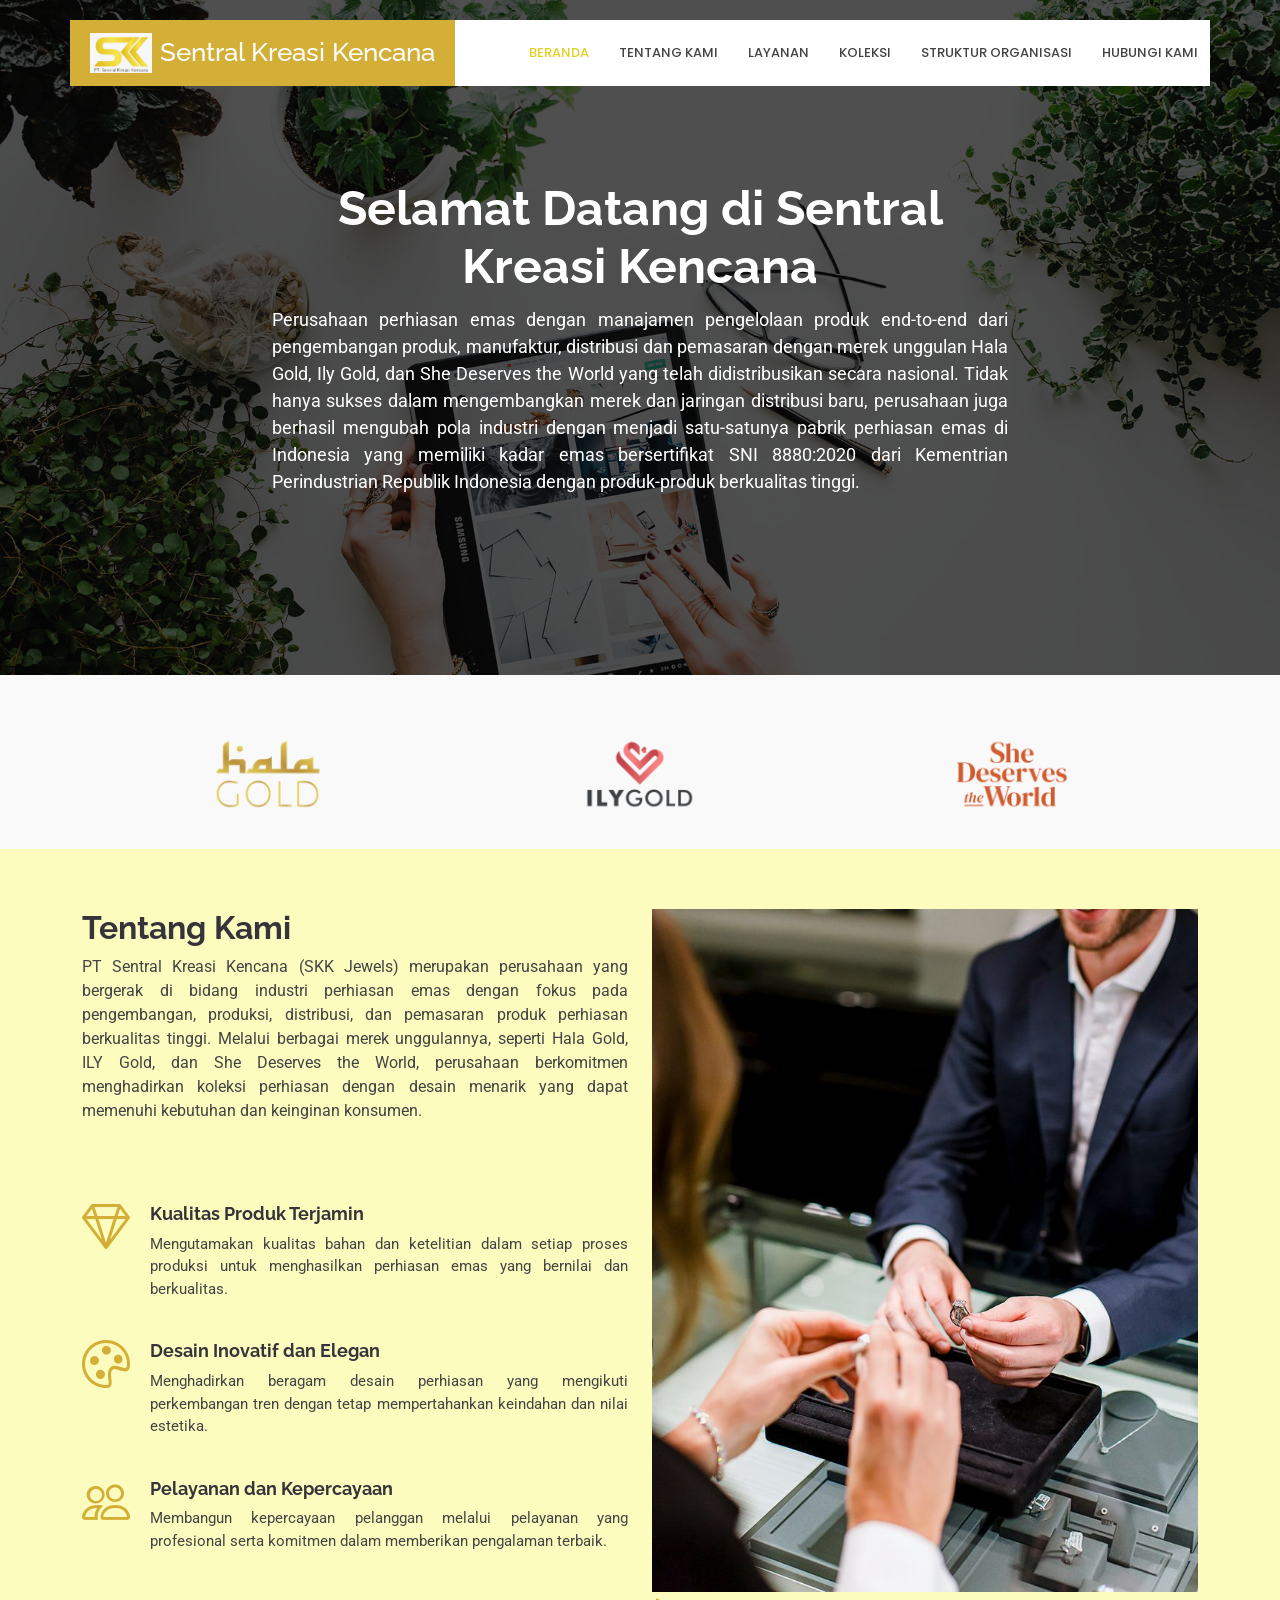
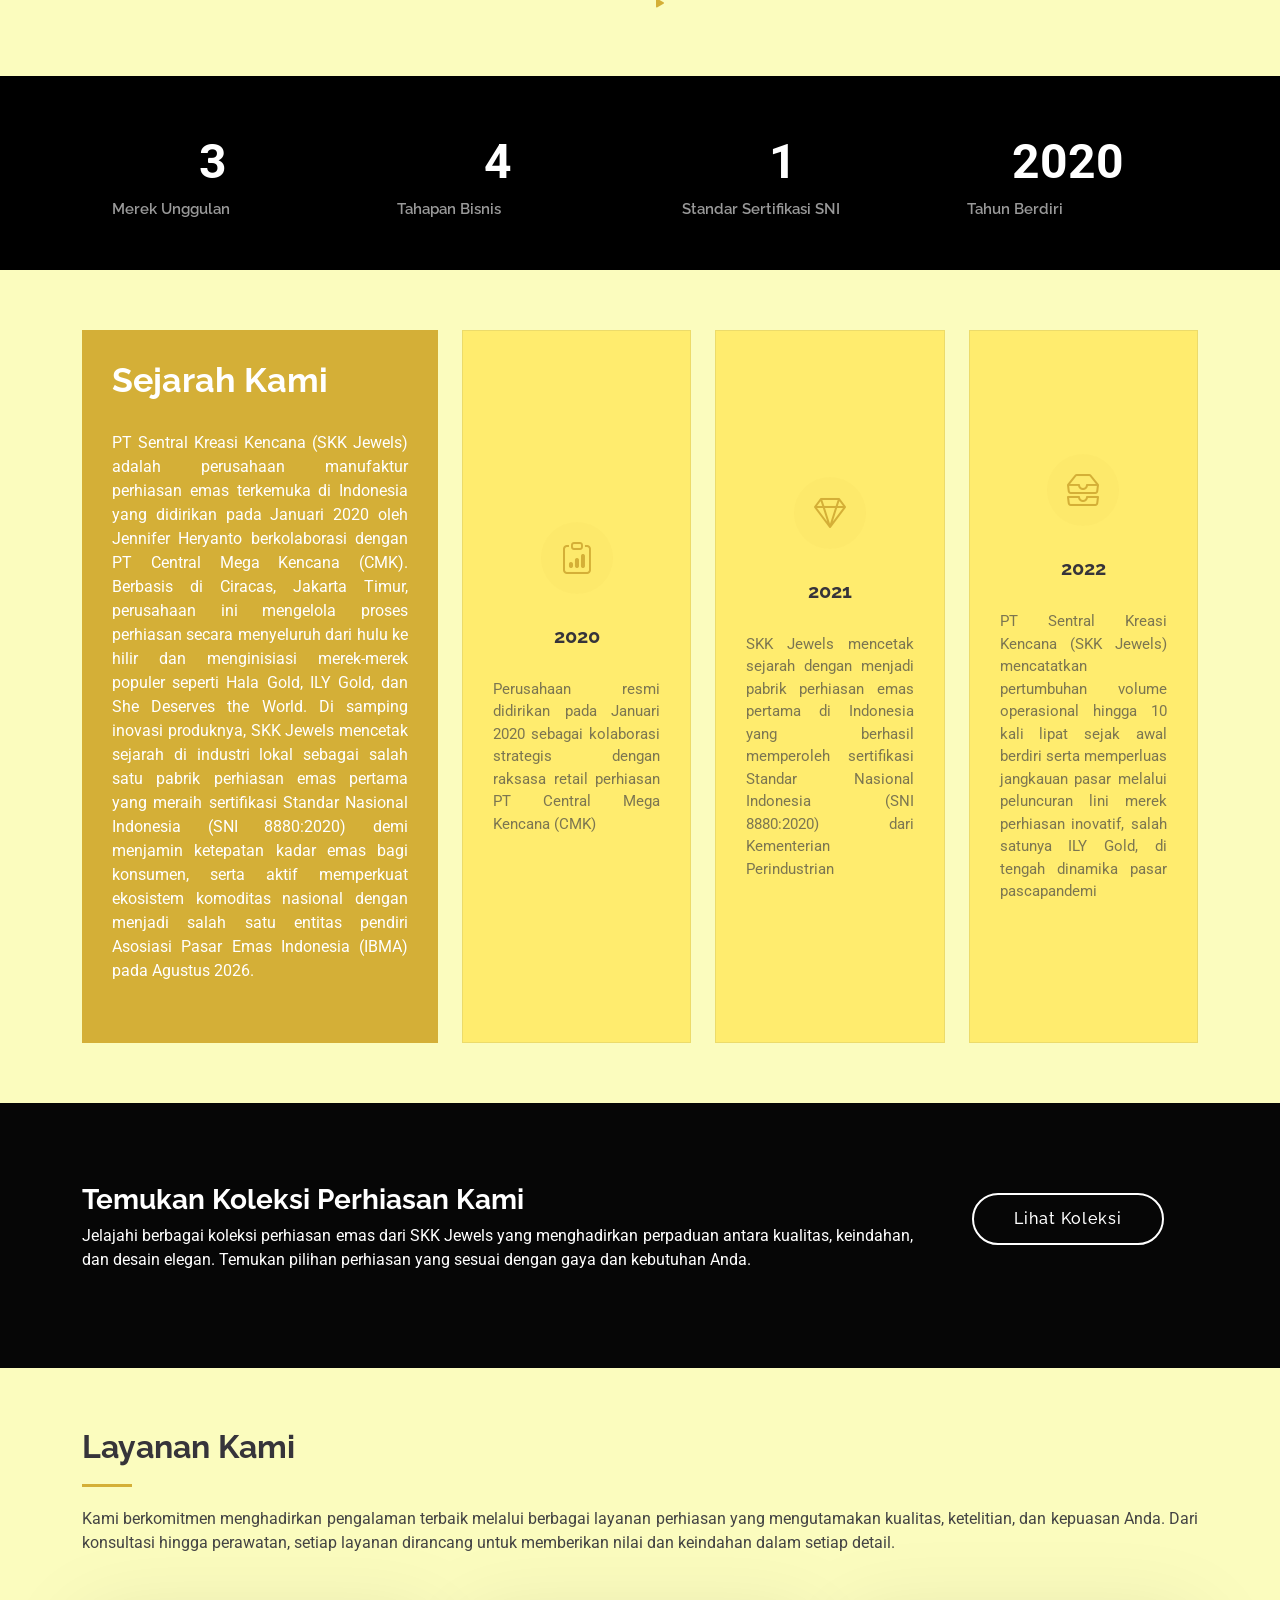
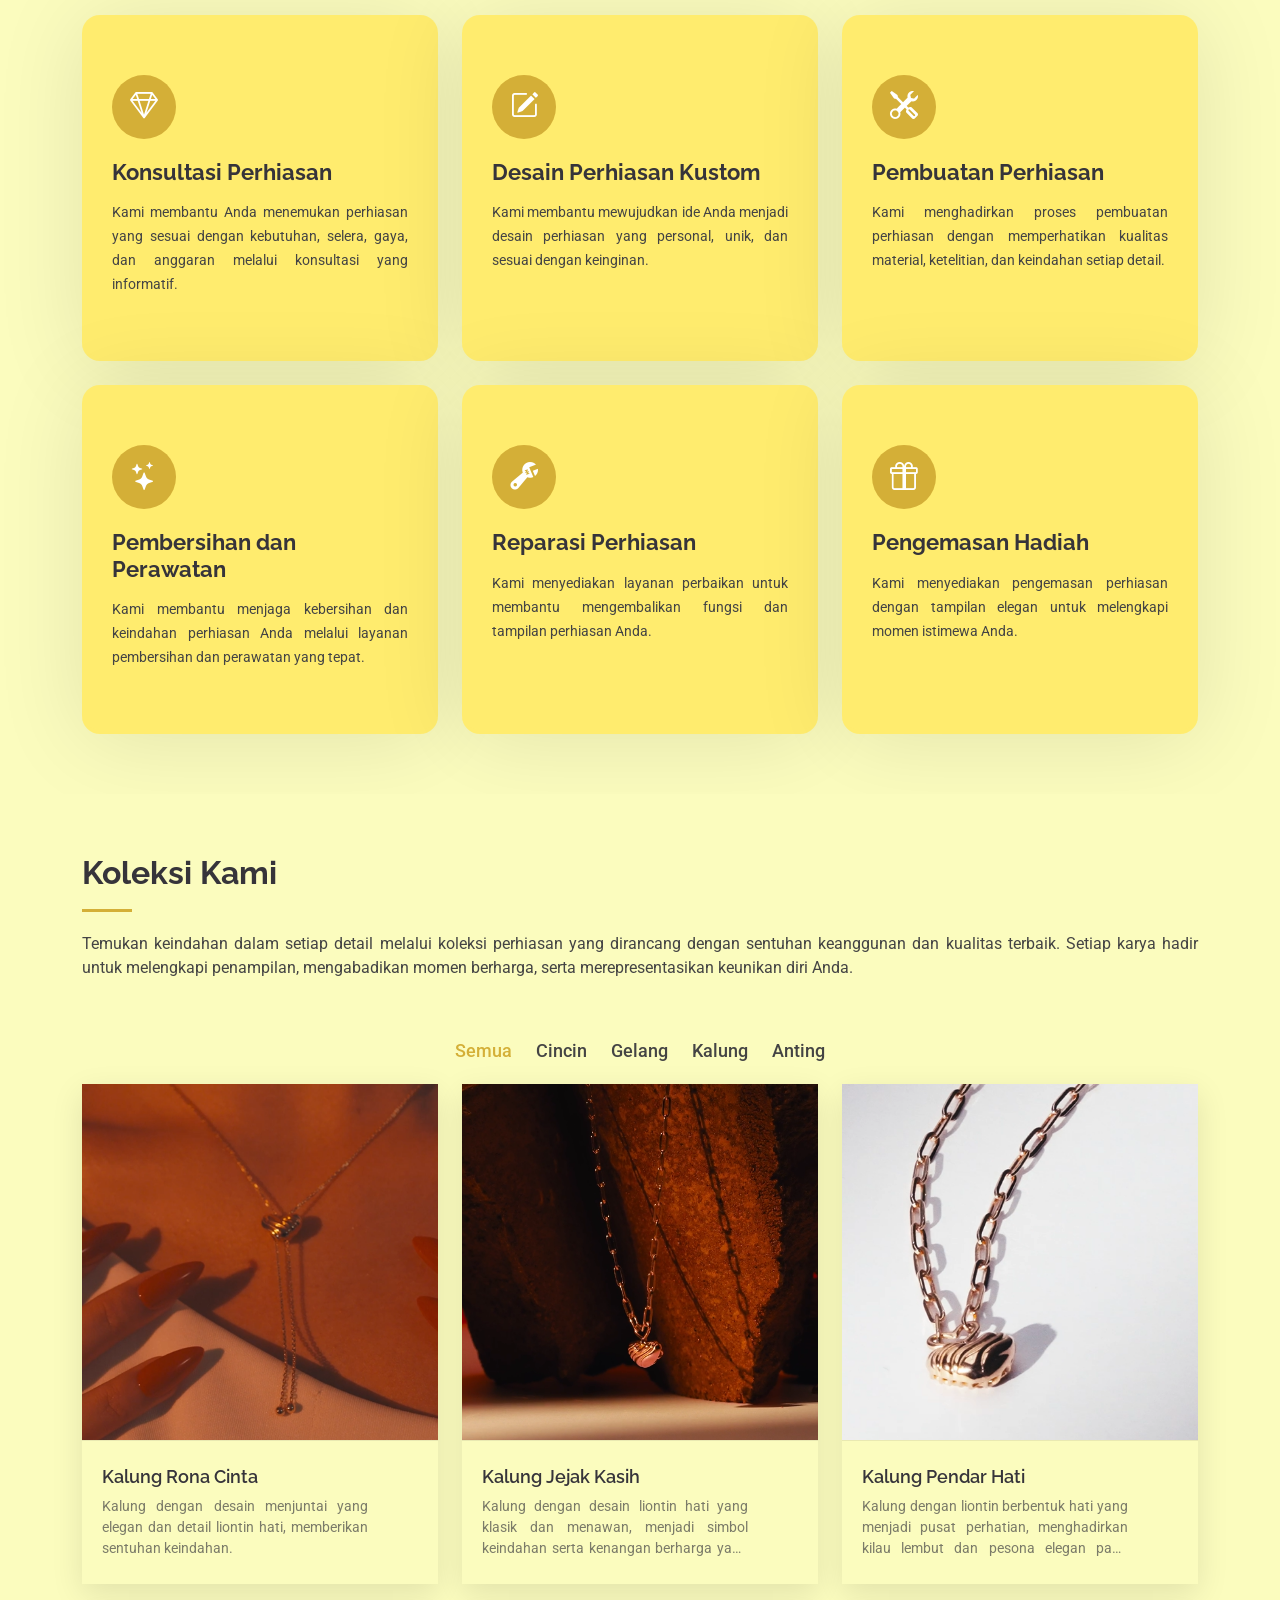
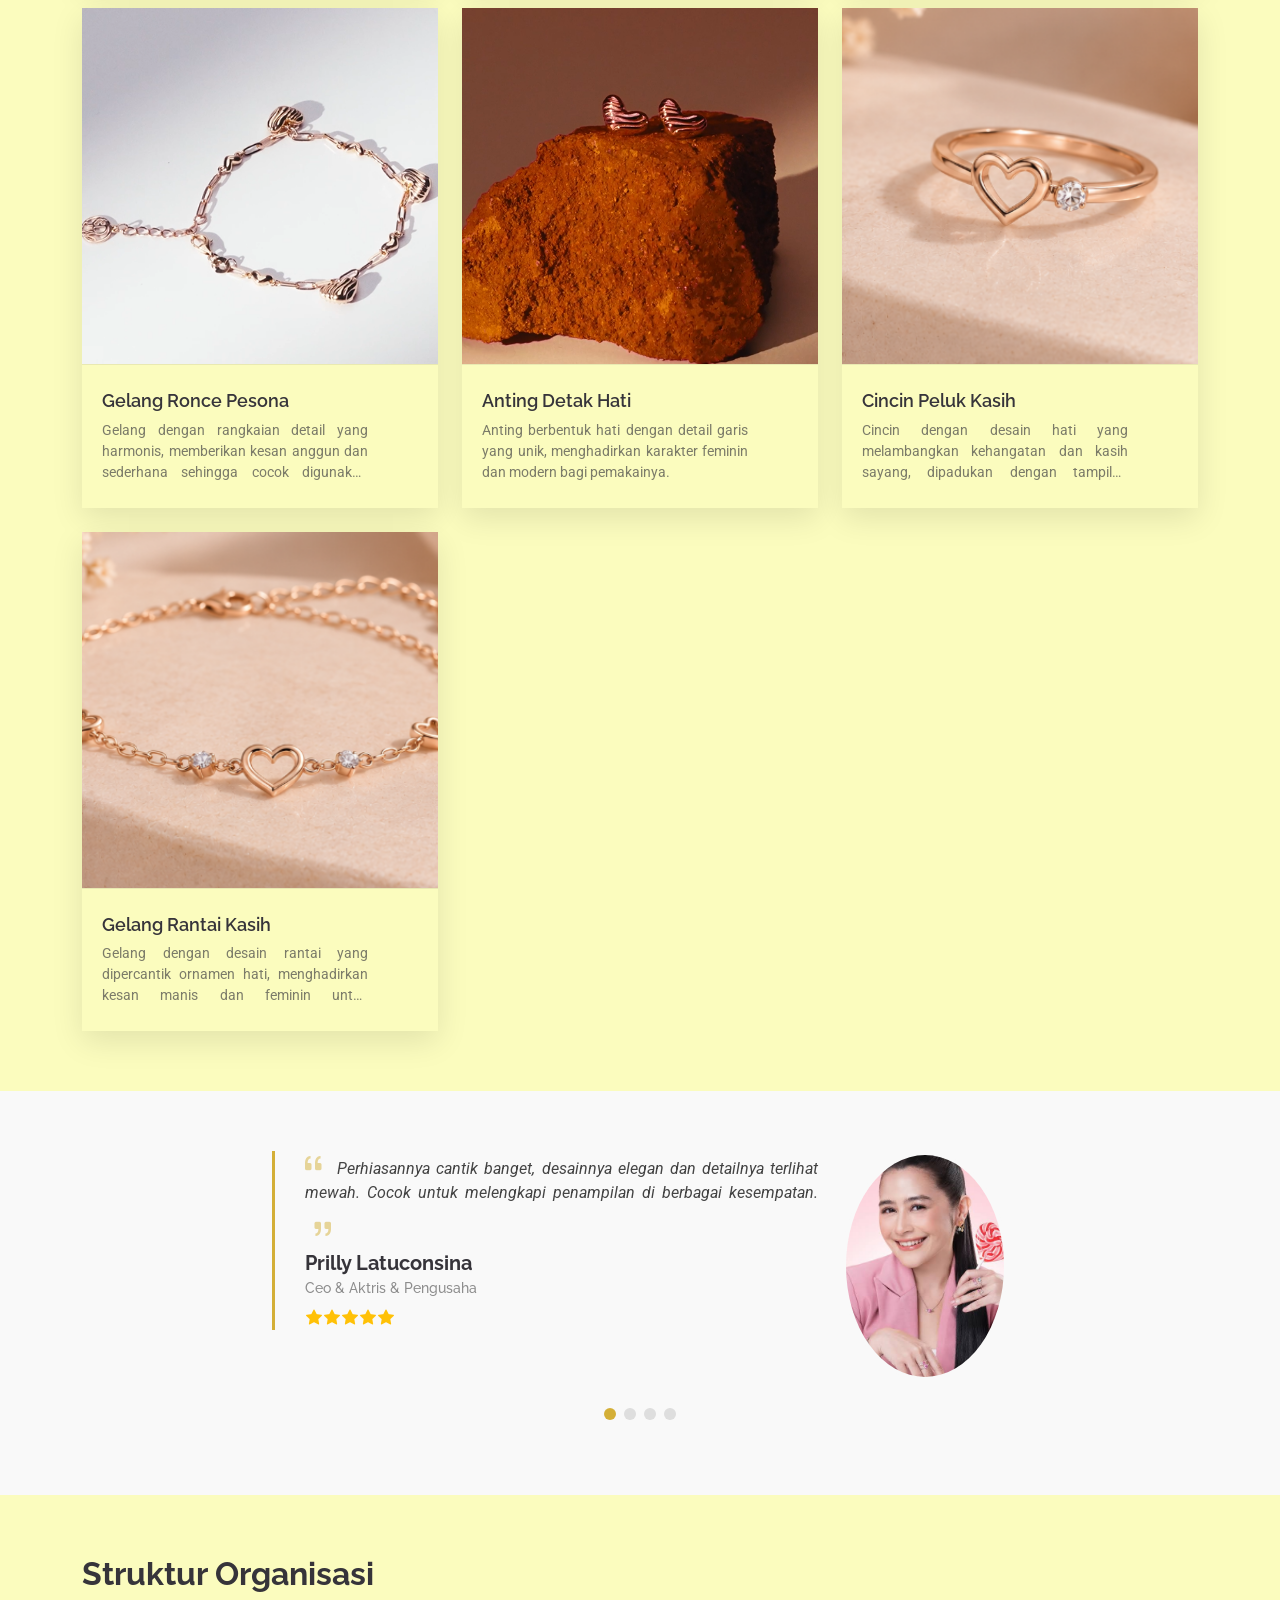
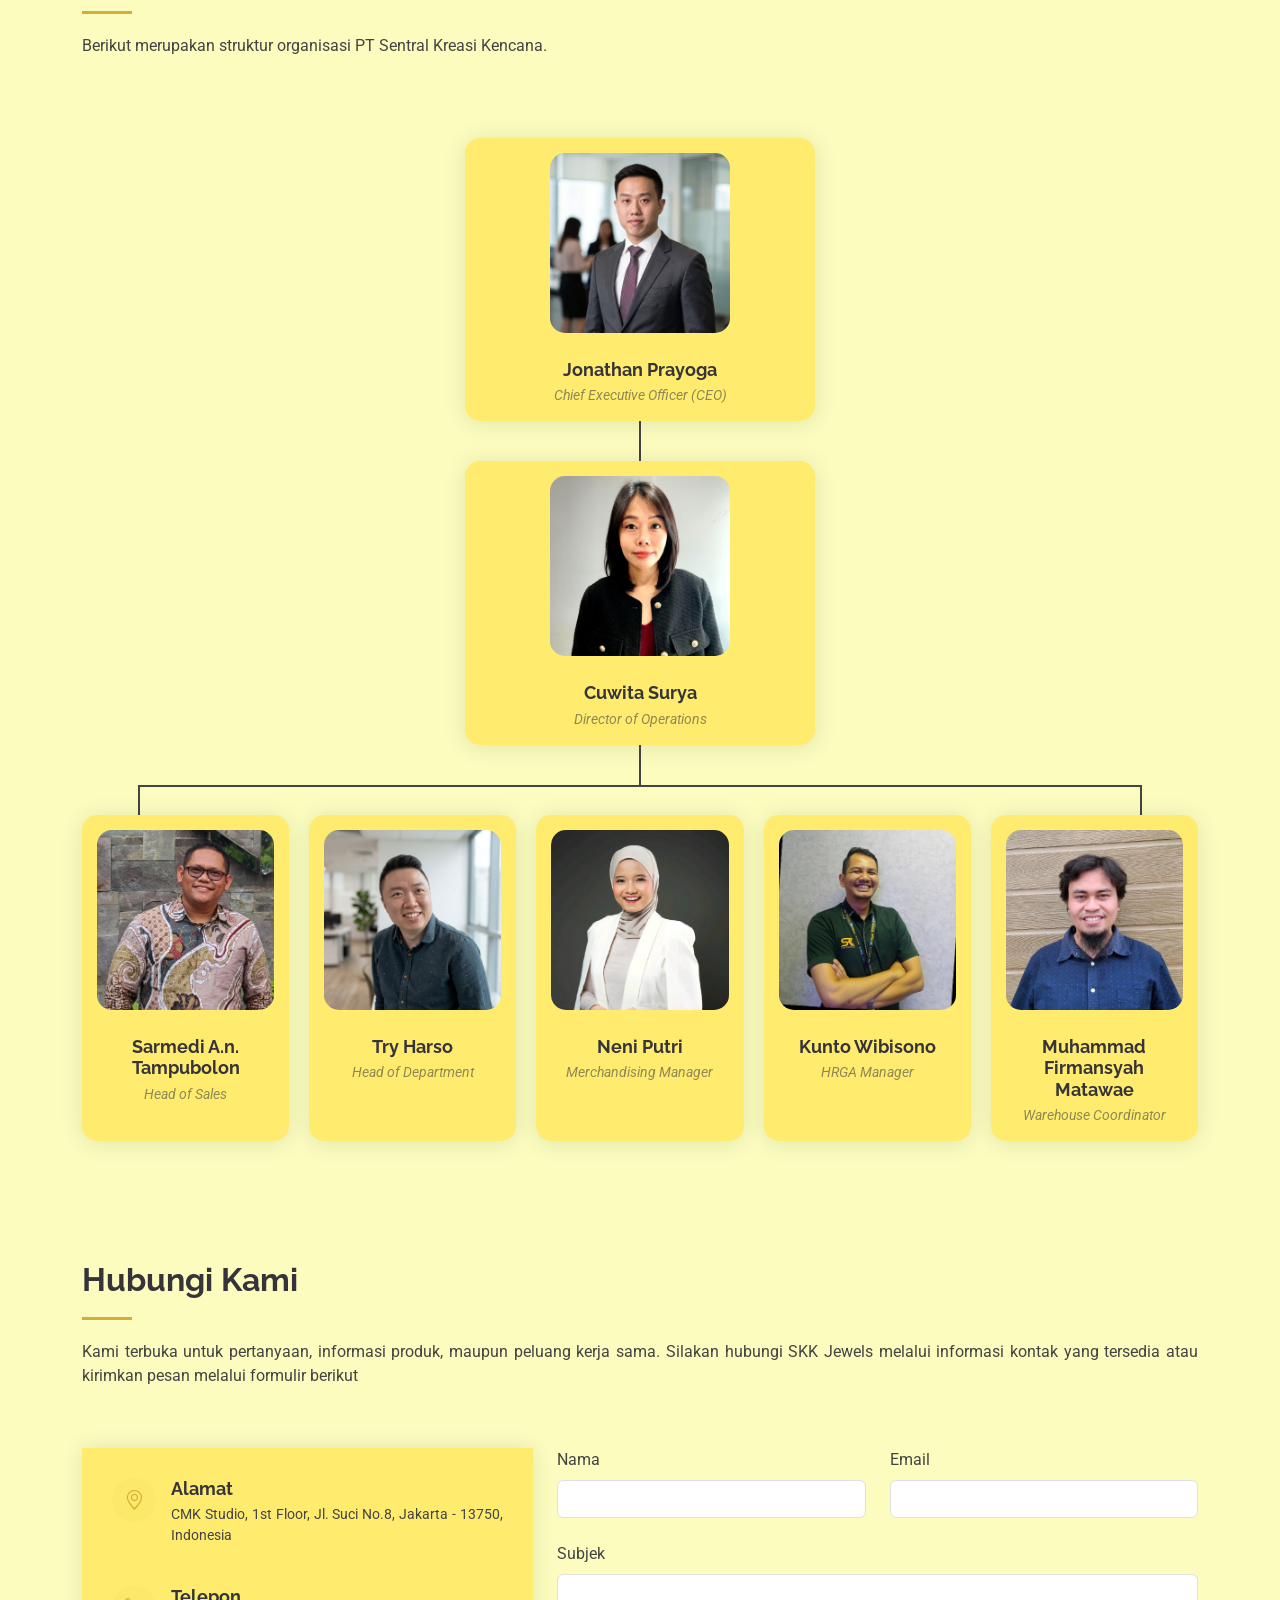
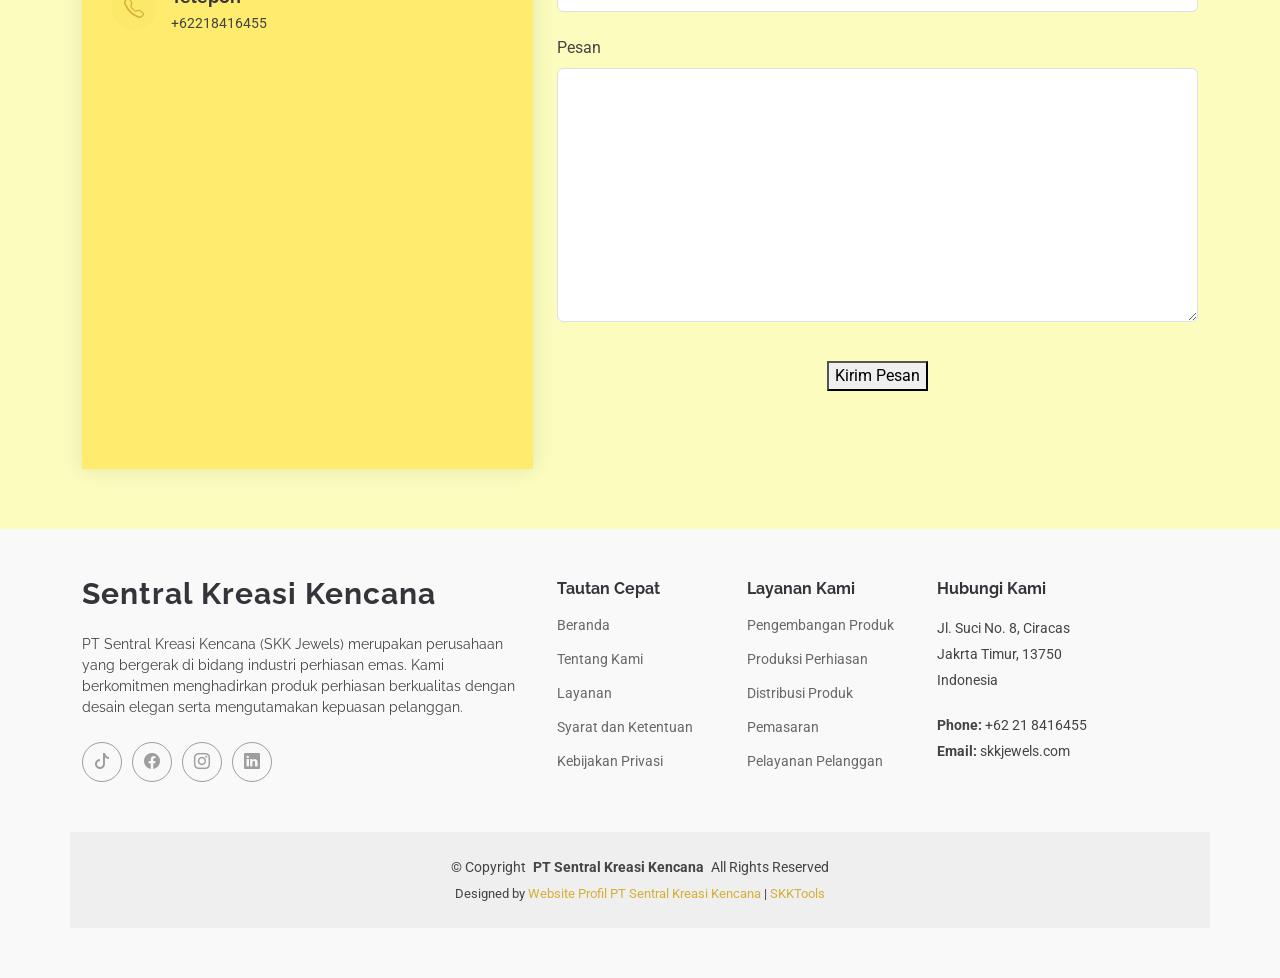
==== commit 78dd7559: "Update" ====
--- a/index.html
+++ b/index.html
@@ -4,13 +4,13 @@
 <head>
   <meta charset="utf-8">
   <meta content="width=device-width, initial-scale=1.0" name="viewport">
-  <title>Index - Sentral Kreasi Kencana</title>
+  <title>PT Sentral Kreasi Kencana</title>
   <meta name="description" content="">
   <meta name="keywords" content="">
 
   <!-- Favicons -->
-  <link href="assets/img/favicon.png" rel="icon">
-  <link href="assets/img/apple-touch-icon.png" rel="apple-touch-icon">
+  <link href="assets/img/logo.png" rel="icon">
+  <link href="assets/img/logo.png" rel="apple-touch-icon">
 
   <!-- Fonts -->
   <link href="https://fonts.googleapis.com" rel="preconnect">
@@ -718,40 +718,47 @@
             </div>
           </div>
 
-          <div class="col-lg-7">
-            <form action="forms/contact.php" method="post" class="php-email-form" data-aos="fade-up" data-aos-delay="200">
-              <div class="row gy-4">
-
-                <div class="col-md-6">
-                  <label for="name-field" class="pb-2">Nama</label>
-                  <input type="text" name="name" id="name-field" class="form-control" required="">
-                </div>
-
-                <div class="col-md-6">
-                  <label for="email-field" class="pb-2">Email</label>
-                  <input type="email" class="form-control" name="email" id="email-field" required="">
-                </div>
-
-                <div class="col-md-12">
-                  <label for="subject-field" class="pb-2">Subjek</label>
-                  <input type="text" class="form-control" name="subject" id="subject-field" required="">
-                </div>
-
-                <div class="col-md-12">
-                  <label for="message-field" class="pb-2">Pesan</label>
-                  <textarea class="form-control" name="message" rows="10" id="message-field" required=""></textarea>
-                </div>
-
-                <div class="col-md-12 text-center">
-                  <div class="loading">Loading</div>
-                  <div class="error-message"></div>
-                  <div class="sent-message">[Your message has been sent. Thank you!]</div>
-
-                  <button type="submit">Kirim Pesan</button>
-                </div>
-
-              </div>
-            </form>
+
+
+<div class="col-lg-7">
+  <form id="contact-form">
+
+    <input type="hidden" name="access_key" value="a7d07c00-3cd2-4223-a060-d5886b73d39b">
+    <input type="hidden" name="subject" value="Pesan Baru dari Website SKK Jewels">
+    <input type="hidden" name="from_name" value="Website Sentral Kreasi Kencana">
+
+    <div class="row gy-4">
+
+      <div class="col-md-6">
+        <label for="name-field" class="pb-2">Nama</label>
+        <input type="text" name="name" id="name-field" class="form-control" required>
+      </div>
+
+      <div class="col-md-6">
+        <label for="email-field" class="pb-2">Email</label>
+        <input type="email" name="email" id="email-field" class="form-control" required>
+      </div>
+
+      <div class="col-md-12">
+        <label for="subject-field" class="pb-2">Subjek</label>
+        <input type="text" name="subject_message" id="subject-field" class="form-control" required>
+      </div>
+
+      <div class="col-md-12">
+        <label for="message-field" class="pb-2">Pesan</label>
+        <textarea name="message" id="message-field" class="form-control" rows="10" required></textarea>
+      </div>
+
+      <div class="col-md-12 text-center">
+        <div id="form-status" style="margin-bottom: 15px;"></div>
+        <button type="submit" id="submit-button">Kirim Pesan</button>
+      </div>
+
+    </div>
+  </form>
+</div>
+
+
           </div><!-- End Contact Form -->
 
         </div>
@@ -844,6 +851,45 @@
   <!-- Main JS File -->
   <script src="assets/js/main.js"></script>
 
+<script>
+document.getElementById("contact-form").addEventListener("submit", async function(event) {
+  event.preventDefault();
+
+  const form = this;
+  const button = document.getElementById("submit-button");
+  const status = document.getElementById("form-status");
+
+  button.disabled = true;
+  button.textContent = "Mengirim...";
+  status.textContent = "";
+
+  try {
+    const response = await fetch("https://api.web3forms.com/submit", {
+      method: "POST",
+      body: new FormData(form)
+    });
+
+    const result = await response.json();
+
+    if (result.success) {
+      status.textContent = "Pesan berhasil terkirim! Terima kasih telah menghubungi kami.";
+      status.style.color = "green";
+      form.reset();
+    } else {
+      status.textContent = "Pesan gagal terkirim. Silakan coba kembali.";
+      status.style.color = "red";
+    }
+
+  } catch (error) {
+    status.textContent = "Terjadi kesalahan koneksi. Silakan coba kembali.";
+    status.style.color = "red";
+  }
+
+  button.disabled = false;
+  button.textContent = "Kirim Pesan";
+});
+</script>
+
 </body>
 
 </html>
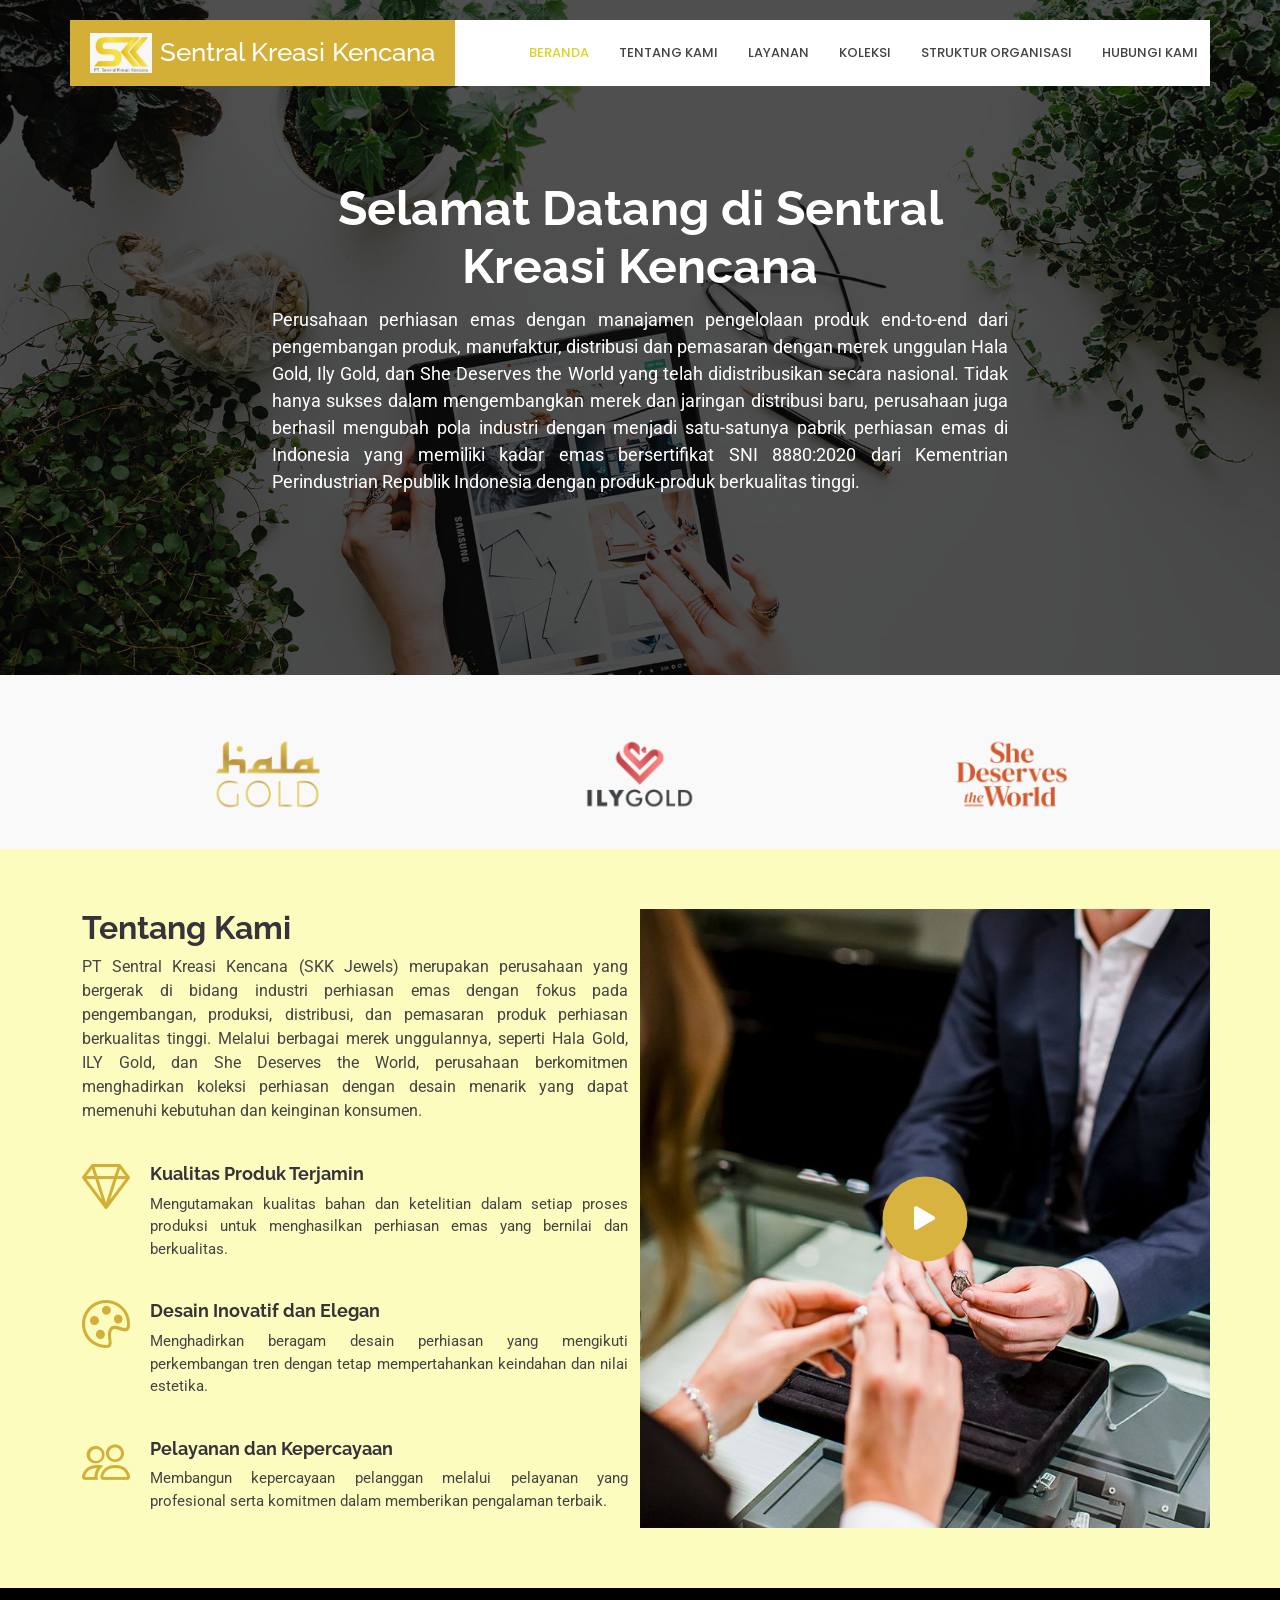
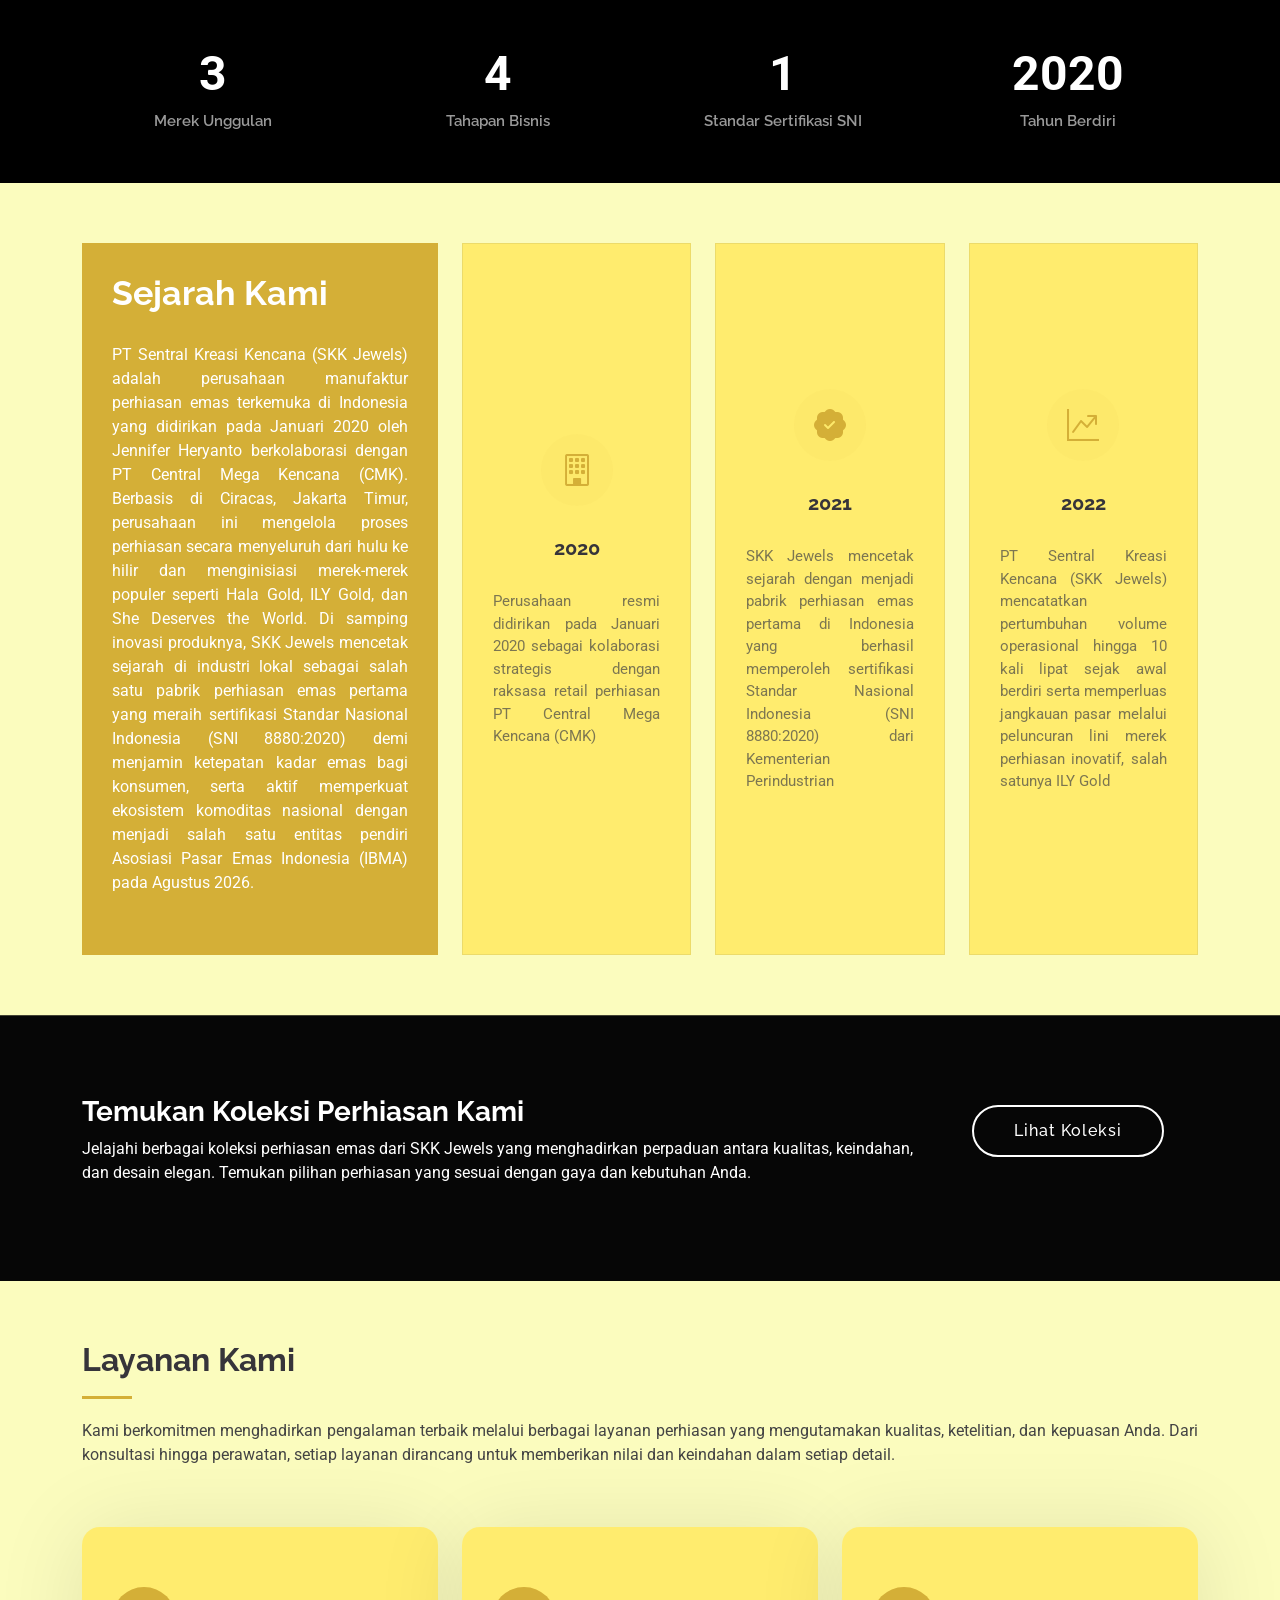
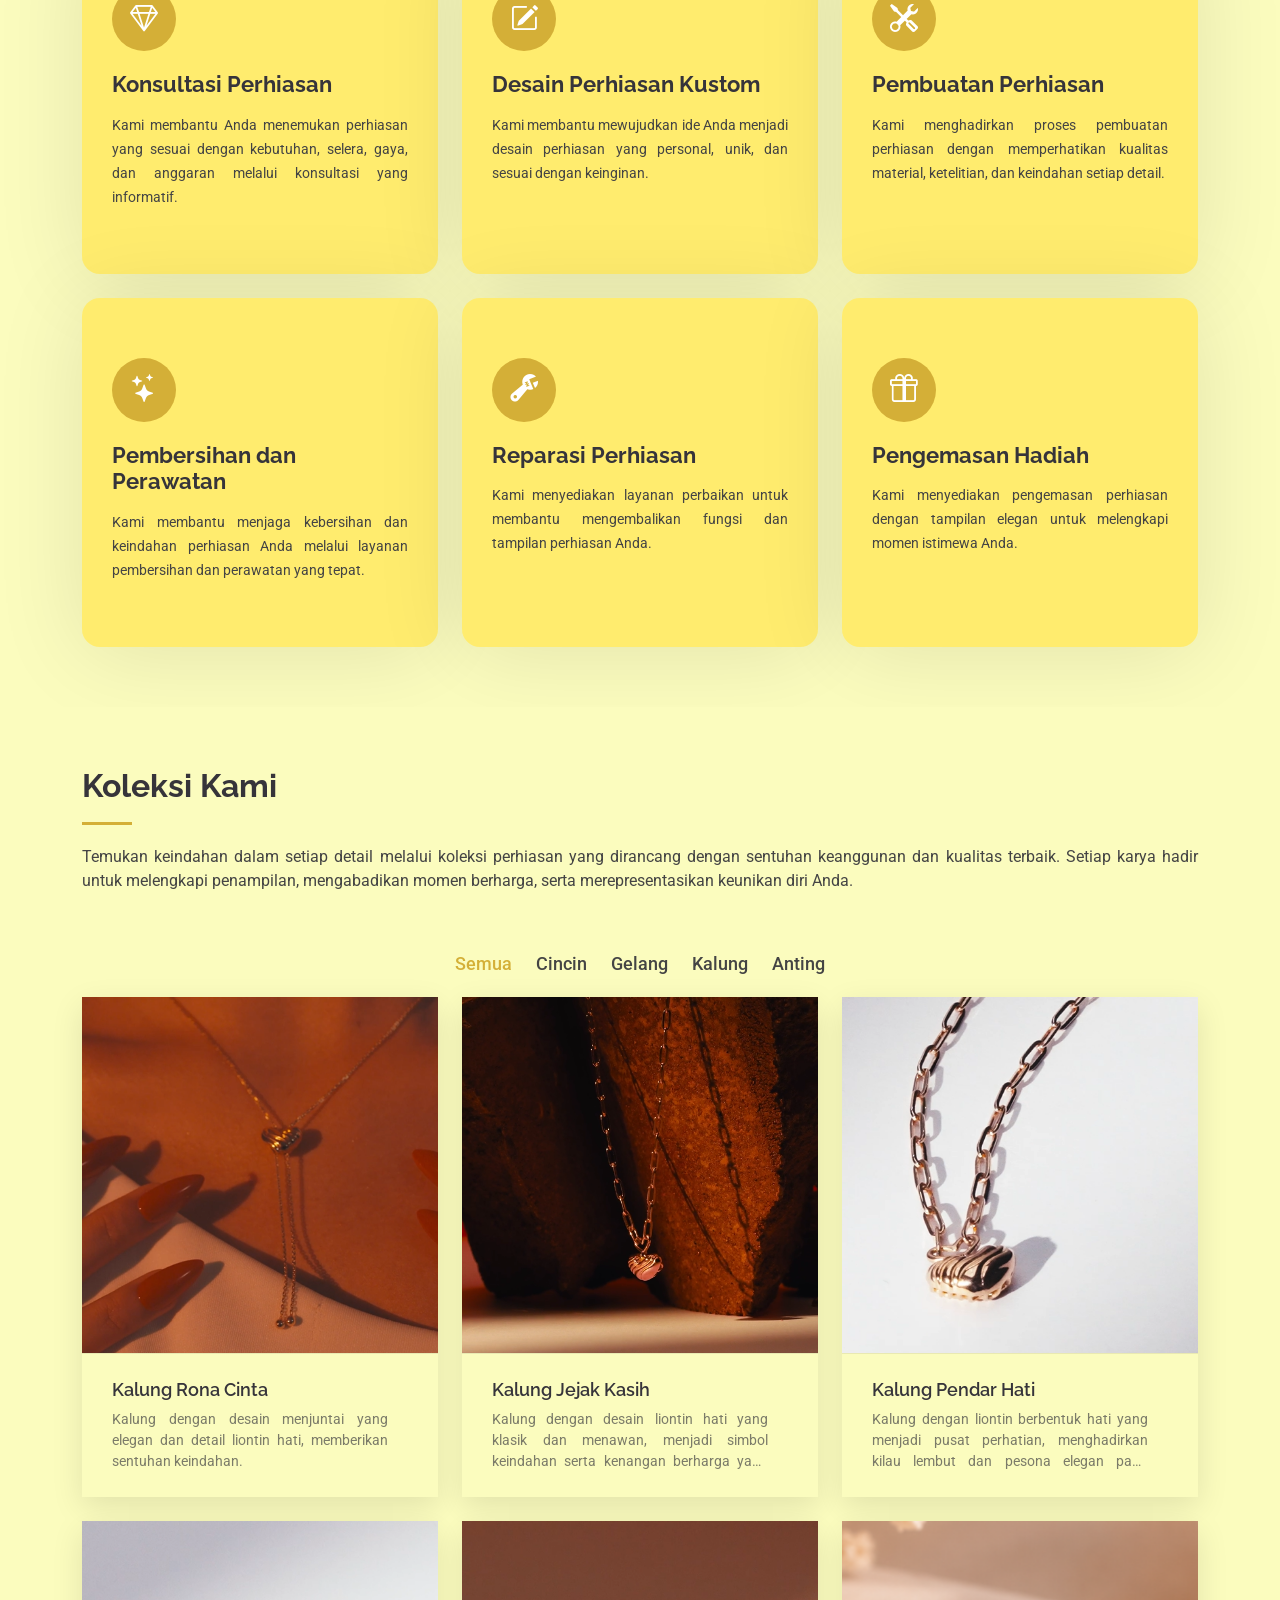
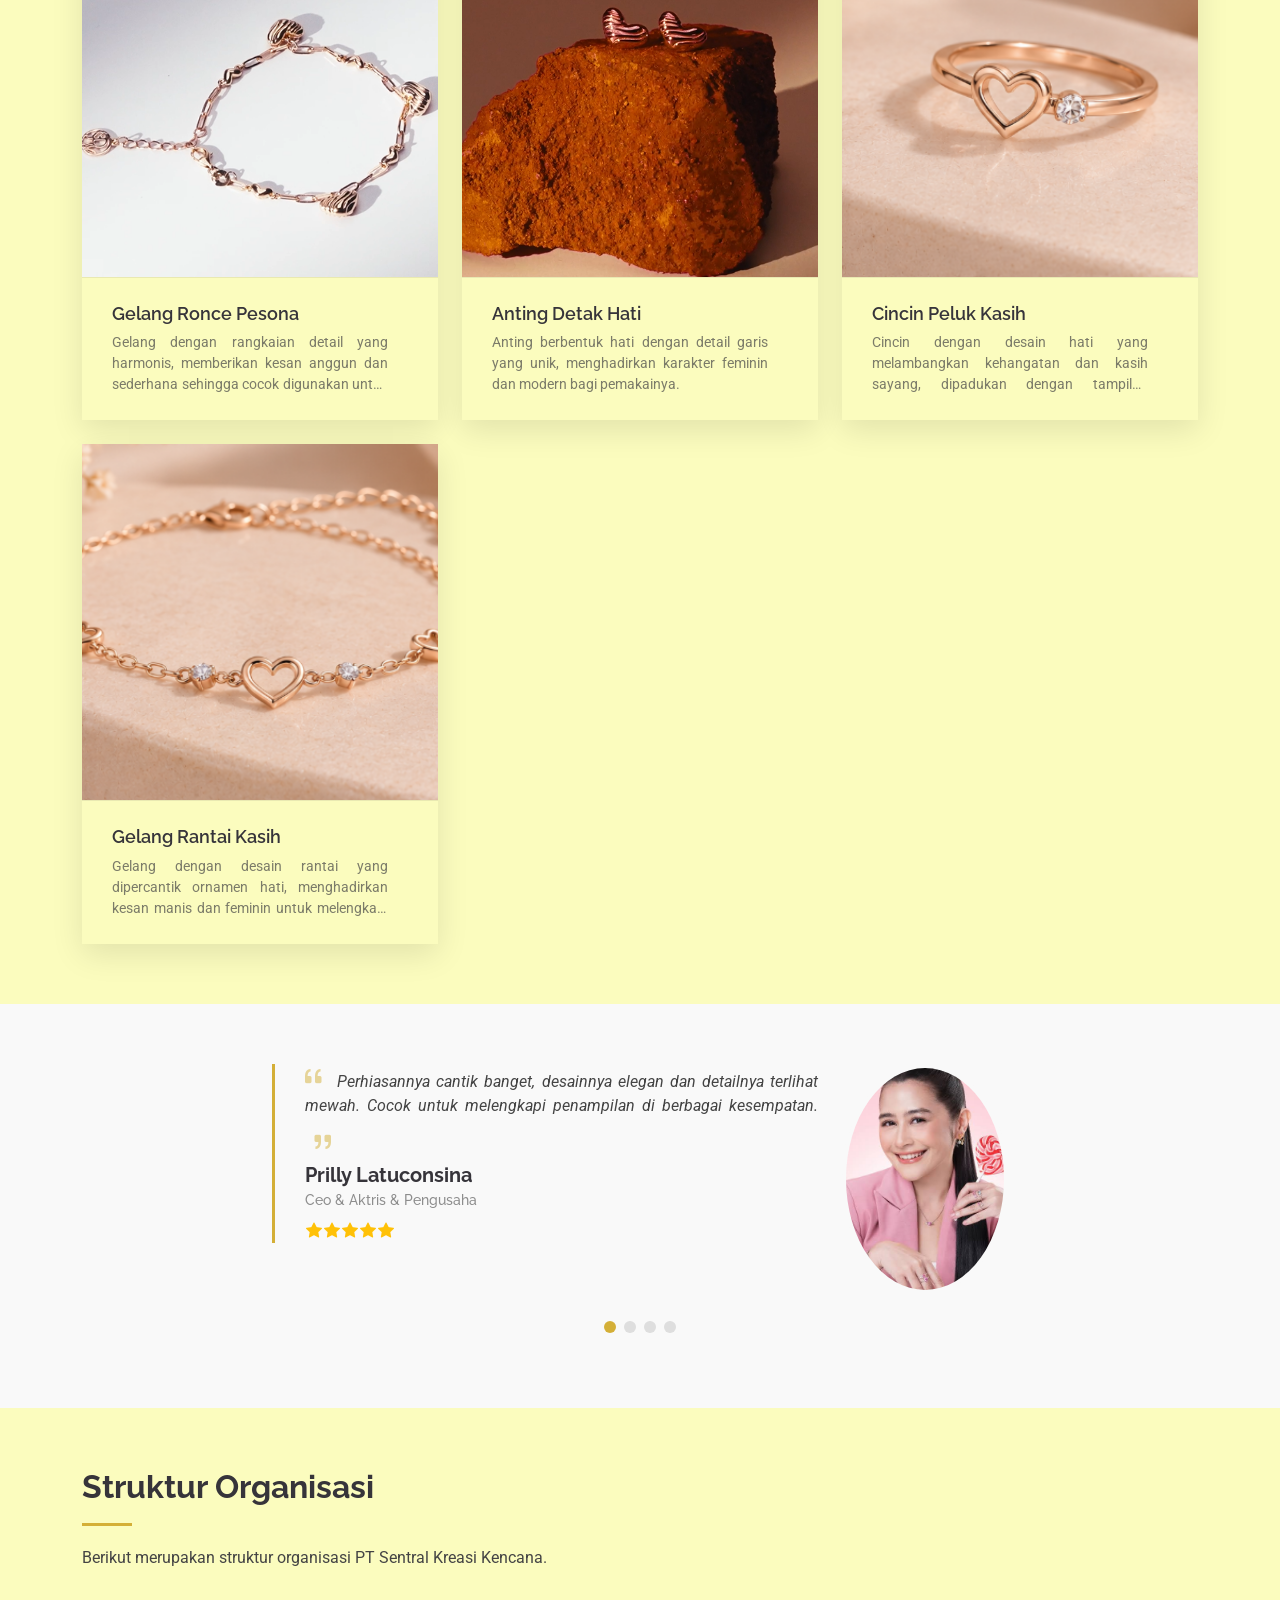
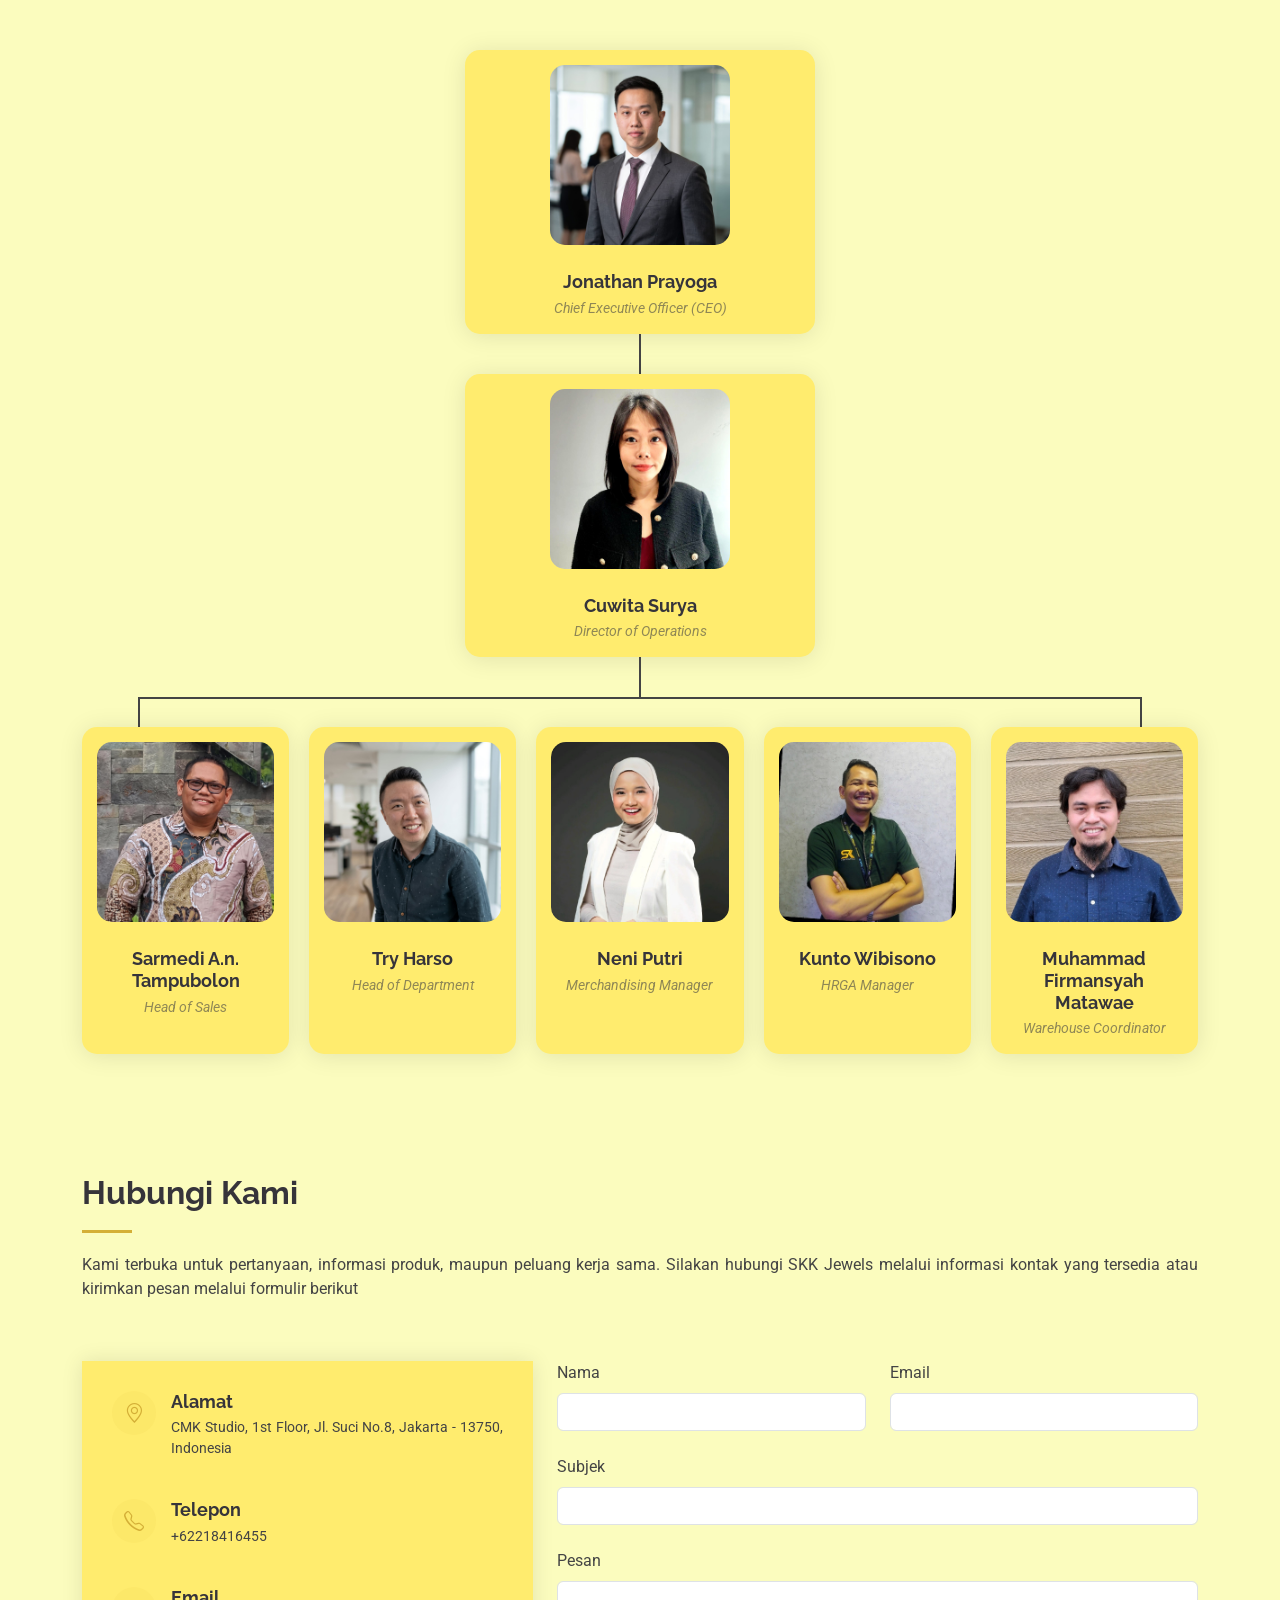
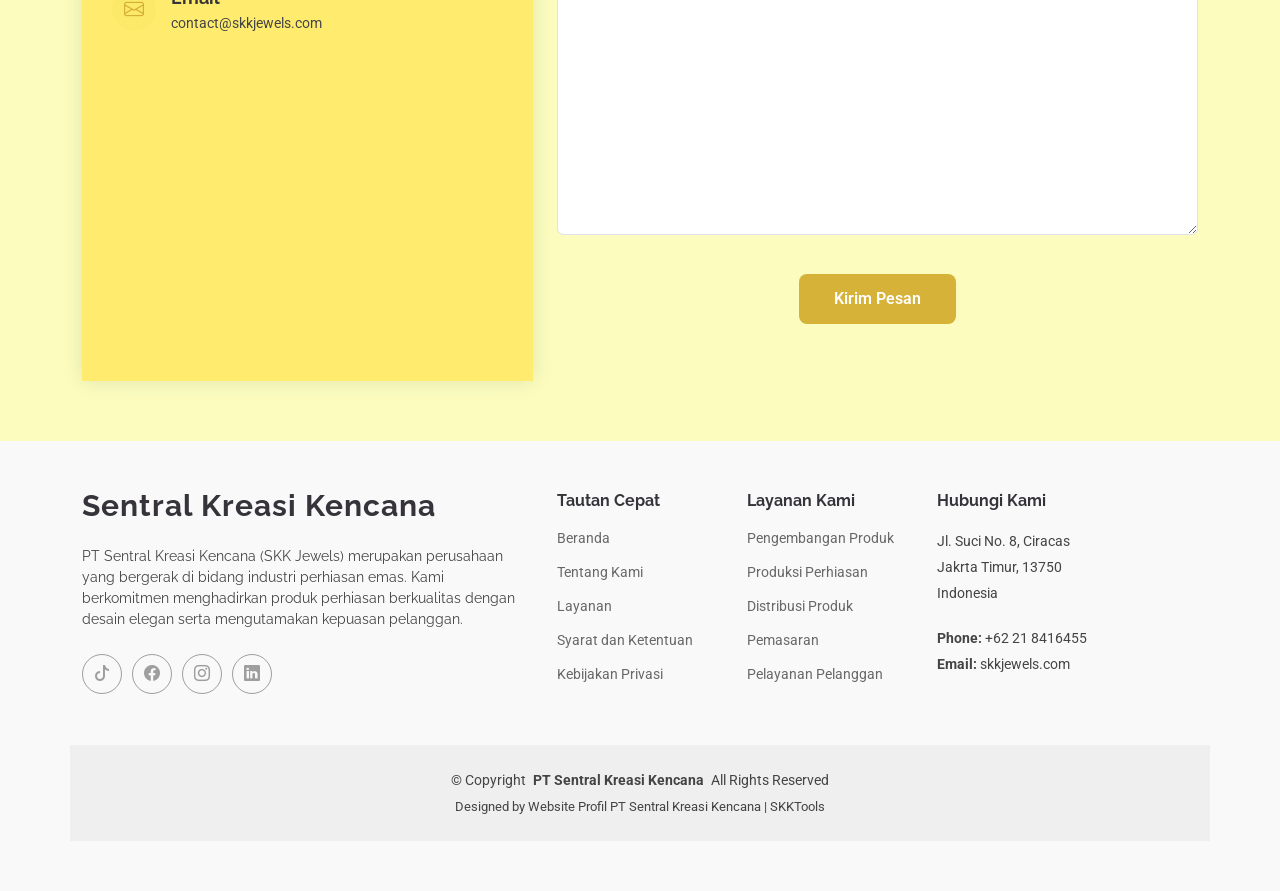
==== commit 3e2d6072: "Update index.html" ====
--- a/index.html
+++ b/index.html
@@ -4,6 +4,7 @@
 <head>
   <meta charset="utf-8">
   <meta content="width=device-width, initial-scale=1.0" name="viewport">
+  <meta name="referrer" content="strict-origin-when-cross-origin">
   <title>PT Sentral Kreasi Kencana</title>
   <meta name="description" content="">
   <meta name="keywords" content="">
@@ -111,51 +112,65 @@
    <!-- About Section -->
     <section id="about" class="about section">
 
-      <div class="container">
+     <div class="container">
 
         <div class="row gy-4">
 
-          <div class="col-lg-6 position-relative align-self-start order-lg-last order-first" data-aos="fade-up" data-aos-delay="200">
-            <img src="assets/img/about.jpeg" class="img-fluid" alt="">
-           <a href="https://youtu.be/Elr0hvCY_Ms?si=fZxAPR_2Kb9p4kD-">
-              <span class="play"><i class="bi bi-play-fill"></i></span>
-            </a>
-          </div>
-
-          <div class="col-lg-6 content order-last  order-lg-first" data-aos="fade-up" data-aos-delay="100">
-            <h3>Tentang Kami</h3>
-            <p>
-             PT Sentral Kreasi Kencana (SKK Jewels) merupakan perusahaan yang bergerak di bidang industri perhiasan emas dengan fokus pada pengembangan, produksi, distribusi, dan pemasaran produk perhiasan berkualitas tinggi. Melalui berbagai merek unggulannya, seperti Hala Gold, ILY Gold, dan She Deserves the World, perusahaan berkomitmen menghadirkan koleksi perhiasan dengan desain menarik yang dapat memenuhi kebutuhan dan keinginan konsumen.
-                       <ul>
-              <li>
-                <li>
-                  <i class="bi bi-gem"></i>
-                  <div>
-                    <h5>Kualitas Produk Terjamin</h5>
-                    <p>Mengutamakan kualitas bahan dan ketelitian dalam setiap proses produksi untuk menghasilkan perhiasan emas yang bernilai dan berkualitas.</p>
-                  </div>
-                </li>
-
-                <li>
-                  <i class="bi bi-palette"></i>
-                  <div>
-                    <h5>Desain Inovatif dan Elegan</h5>
-                    <p>Menghadirkan beragam desain perhiasan yang mengikuti perkembangan tren dengan tetap mempertahankan keindahan dan nilai estetika.</p>
-                  </div>
-                </li>
-
-                <li>
-                  <i class="bi bi-people"></i>
-                  <div>
-                    <h5>Pelayanan dan Kepercayaan</h5>
-                    <p>Membangun kepercayaan pelanggan melalui pelayanan yang profesional serta komitmen dalam memberikan pengalaman terbaik.</p>
-                  </div>
-                </li>
-              </li>
-            </ul>
-          </div>
-        </div>
-      </div>
+          <div class="col-lg-6 position-relative order-lg-last order-first about-video" data-aos="fade-up" data-aos-delay="200">
+
+    <img src="assets/img/about.jpeg" class="img-fluid" alt="SKK Jewels">
+
+<a href="https://www.youtube.com/watch?v=Elr0hvCY_Ms"
+   target="_blank"
+   rel="noopener noreferrer"
+   class="play">
+    <i class="bi bi-play-fill"></i>
+</a>
+
+</div>
+
+<div class="col-lg-6 content order-last order-lg-first"
+     data-aos="fade-up" data-aos-delay="100">
+
+  <h3>Tentang Kami</h3>
+
+  <p>
+    PT Sentral Kreasi Kencana (SKK Jewels) merupakan perusahaan
+    yang bergerak di bidang industri perhiasan emas dengan fokus
+    pada pengembangan, produksi, distribusi, dan pemasaran produk
+    perhiasan berkualitas tinggi. Melalui berbagai merek unggulannya,
+    seperti Hala Gold, ILY Gold, dan She Deserves the World,
+    perusahaan berkomitmen menghadirkan koleksi perhiasan dengan
+    desain menarik yang dapat memenuhi kebutuhan dan keinginan konsumen.
+  </p>
+
+  <ul>
+    <li>
+      <i class="bi bi-gem"></i>
+      <div>
+        <h5>Kualitas Produk Terjamin</h5>
+        <p>Mengutamakan kualitas bahan dan ketelitian dalam setiap proses produksi untuk menghasilkan perhiasan emas yang bernilai dan berkualitas.</p>
+      </div>
+    </li>
+
+    <li>
+      <i class="bi bi-palette"></i>
+      <div>
+        <h5>Desain Inovatif dan Elegan</h5>
+        <p>Menghadirkan beragam desain perhiasan yang mengikuti perkembangan tren dengan tetap mempertahankan keindahan dan nilai estetika.</p>
+      </div>
+    </li>
+
+    <li>
+      <i class="bi bi-people"></i>
+      <div>
+        <h5>Pelayanan dan Kepercayaan</h5>
+        <p>Membangun kepercayaan pelanggan melalui pelayanan yang profesional serta komitmen dalam memberikan pengalaman terbaik.</p>
+      </div>
+    </li>
+  </ul>
+
+</div>
 
     </section><!-- /About Section -->
 
@@ -218,31 +233,46 @@
       <div class="col-lg-8 d-flex align-items-stretch">
         <div class="row gy-4" data-aos="fade-up" data-aos-delay="200">
 
-          <div class="col-xl-4">
-            <div class="icon-box d-flex flex-column justify-content-center align-items-center">
-              <i class="bi bi-clipboard-data"></i>
-              <h4>2020</h4>
-              <p>Perusahaan resmi didirikan pada Januari 2020 sebagai kolaborasi strategis dengan raksasa retail perhiasan PT Central Mega Kencana (CMK)</p>
-            </div>
-          </div><!-- End Icon Box -->
-
-          <div class="col-xl-4" data-aos="fade-up" data-aos-delay="300">
-            <div class="icon-box d-flex flex-column justify-content-center align-items-center">
-              <i class="bi bi-gem"></i>
-              <h4>2021</h4>
-              <p>SKK Jewels mencetak sejarah dengan menjadi pabrik perhiasan emas pertama di Indonesia yang berhasil memperoleh sertifikasi Standar Nasional Indonesia (SNI 8880:2020) dari Kementerian Perindustrian</p>
-            </div>
-          </div><!-- End Icon Box -->
-
-          <div class="col-xl-4" data-aos="fade-up" data-aos-delay="400">
-            <div class="icon-box d-flex flex-column justify-content-center align-items-center">
-              <i class="bi bi-inboxes"></i>
-              <h4>2022</h4>
-              <p>PT Sentral Kreasi Kencana (SKK Jewels) mencatatkan pertumbuhan volume operasional hingga 10 kali lipat sejak awal berdiri serta memperluas jangkauan pasar melalui peluncuran lini merek perhiasan inovatif, salah satunya ILY Gold, di tengah dinamika pasar pascapandemi</p>
-            </div>
-          </div><!-- End Icon Box -->
+        <!-- 2020 -->
+<div class="col-xl-4">
+  <div class="icon-box d-flex flex-column justify-content-center align-items-center">
+    <i class="bi bi-building"></i>
+    <h4>2020</h4>
+    <p>
+      Perusahaan resmi didirikan pada Januari 2020 sebagai kolaborasi strategis
+      dengan raksasa retail perhiasan PT Central Mega Kencana (CMK)
+    </p>
   </div>
-</div>
+</div><!-- End Icon Box -->
+
+
+<!-- 2021 -->
+<div class="col-xl-4" data-aos="fade-up" data-aos-delay="300">
+  <div class="icon-box d-flex flex-column justify-content-center align-items-center">
+    <i class="bi bi-patch-check-fill"></i>
+    <h4>2021</h4>
+    <p>
+      SKK Jewels mencetak sejarah dengan menjadi pabrik perhiasan emas pertama
+      di Indonesia yang berhasil memperoleh sertifikasi Standar Nasional
+      Indonesia (SNI 8880:2020) dari Kementerian Perindustrian
+    </p>
+  </div>
+</div><!-- End Icon Box -->
+
+
+<!-- 2022 -->
+<div class="col-xl-4" data-aos="fade-up" data-aos-delay="400">
+  <div class="icon-box d-flex flex-column justify-content-center align-items-center">
+    <i class="bi bi-graph-up-arrow"></i>
+    <h4>2022</h4>
+    <p>
+      PT Sentral Kreasi Kencana (SKK Jewels) mencatatkan pertumbuhan volume
+      operasional hingga 10 kali lipat sejak awal berdiri serta memperluas
+      jangkauan pasar melalui peluncuran lini merek perhiasan inovatif,
+      salah satunya ILY Gold
+    </p>
+  </div>
+</div><!-- End Icon Box -->
       
     </section><!-- /Why Us Section -->
 
@@ -749,15 +779,16 @@
         <textarea name="message" id="message-field" class="form-control" rows="10" required></textarea>
       </div>
 
-      <div class="col-md-12 text-center">
-        <div id="form-status" style="margin-bottom: 15px;"></div>
-        <button type="submit" id="submit-button">Kirim Pesan</button>
-      </div>
+     <div class="col-md-12 text-center">
+  <div id="form-status" style="margin-bottom: 15px;"></div>
+  <button type="submit" id="submit-button">
+    Kirim Pesan
+  </button>
+</div>
 
     </div>
   </form>
 </div>
-
 
           </div><!-- End Contact Form -->
 
@@ -826,7 +857,7 @@
         <!-- You can delete the links only if you've purchased the pro version. -->
         <!-- Licensing information: https://bootstrapmade.com/license/ -->
         <!-- Purchase the pro version with working PHP/AJAX contact form: [buy-url] -->
-        Designed by <a href="https://bootstrapmade.com/">Website Profil PT Sentral Kreasi Kencana</a> | <a href="https://bootstrapmade.com/tools/">SKKTools</a>
+        Designed by Website Profil PT Sentral Kreasi Kencana | SKKTools
       </div>
     </div>
 
@@ -890,6 +921,6 @@
 });
 </script>
 
+
 </body>
-
-</html>+</html>
--- a/assets/css/main.css
+++ b/assets/css/main.css
@@ -1830,4 +1830,186 @@
 }
 main p {
   text-align: justify;
-}+}
+#stats .stats-item {
+  display: flex;
+  flex-direction: column;
+  align-items: center;
+  justify-content: center;
+  text-align: center !important;
+}
+
+#stats .stats-item span,
+#stats .stats-item p {
+  margin-left: auto;
+  margin-right: auto;
+  text-align: center !important;
+}
+/* Contact Submit Button */
+#contact-form button[type="submit"] {
+  background-color: #d6b238;
+  color: #ffffff;
+  border: none;
+  padding: 13px 35px;
+  border-radius: 8px;
+  font-size: 16px;
+  font-weight: 600;
+  font-family: "Roboto", sans-serif;
+  cursor: pointer;
+  transition: all 0.3s ease;
+}
+
+/* Hover Effect */
+#contact-form button[type="submit"]:hover {
+  background-color: #bd9825;
+  transform: translateY(-2px);
+  box-shadow: 0 5px 15px rgba(189, 152, 37, 0.25);
+}
+
+/* Disabled saat mengirim */
+#contact-form button[type="submit"]:disabled {
+  opacity: 0.7;
+  cursor: not-allowed;
+  transform: none;
+}
+.video-container {
+    position: relative;
+    width: 100%;
+    overflow: hidden;
+}
+
+.video-container img {
+    width: 100%;
+    height: 100%;
+    display: block;
+    object-fit: cover;
+}
+
+/* About Video Play Button */
+.about-video {
+    position: relative;
+}
+
+.about-video .play {
+    position: absolute;
+    top: 50%;
+    left: 50%;
+    transform: translate(-50%, -50%);
+
+    width: 85px;
+    height: 85px;
+    border-radius: 50%;
+
+    background: #d9b33f;
+    color: #fff;
+    border: none;
+    padding: 0;
+
+    display: flex;
+    align-items: center;
+    justify-content: center;
+
+    font-size: 42px;
+    z-index: 5;
+    cursor: pointer;
+    transition: all 0.3s ease;
+}
+
+.about-video .play:hover {
+    background: #bd9828;
+    transform: translate(-50%, -50%) scale(1.12);
+    color: #fff;
+}
+.portfolio .portfolio-item .portfolio-info {
+    padding: 25px 0px 25px 30px !important;
+    width: 100%;
+    box-sizing: border-box;
+}
+
+.portfolio .portfolio-item .portfolio-info p {
+    width: 100%;
+    max-width: 100%;
+    box-sizing: border-box;
+}
+/* Video Modal */
+.video-modal {
+    display: none;
+    position: fixed;
+    z-index: 99999;
+    inset: 0;
+    background: rgba(0, 0, 0, 0.85);
+    justify-content: center;
+    align-items: center;
+    padding: 20px;
+}
+
+.video-modal.active {
+    display: flex;
+}
+
+.video-modal-content {
+    position: relative;
+    width: 100%;
+    max-width: 900px;
+}
+
+.video-wrapper {
+    position: relative;
+    width: 100%;
+    aspect-ratio: 16 / 9;
+}
+
+.video-wrapper iframe {
+    width: 100%;
+    height: 100%;
+    border: none;
+    border-radius: 10px;
+}
+
+.close-video {
+    position: absolute;
+    top: -45px;
+    right: 0;
+    background: transparent;
+    border: none;
+    color: white;
+    font-size: 35px;
+    cursor: pointer;
+}
+/* Tinggi gambar mengikuti tinggi teks Tentang Kami */
+.about .row {
+  align-items: stretch;
+}
+
+.about .about-video {
+  align-self: stretch !important;
+  position: relative;
+}
+
+.about .about-video img {
+  position: absolute;
+  inset: 0;
+  width: 100%;
+  height: 100%;
+  object-fit: cover;
+  object-position: center;
+  display: block;
+}
+
+/* Tablet & HP: kolom ditumpuk, jadi gambar butuh tinggi sendiri */
+@media (max-width: 991px) {
+  .about .about-video {
+    align-self: auto !important;
+    aspect-ratio: 16 / 10;
+  }
+}
+/* Ukuran popup gambar koleksi (GLightbox) seragam */
+.glightbox-container .gslide-image img {
+  width: min(90vw, 75vh) !important;
+  height: min(90vw, 75vh) !important;
+  max-width: none !important;
+  max-height: none !important;
+  object-fit: cover;
+  object-position: center;
+  background: #000;
+}
